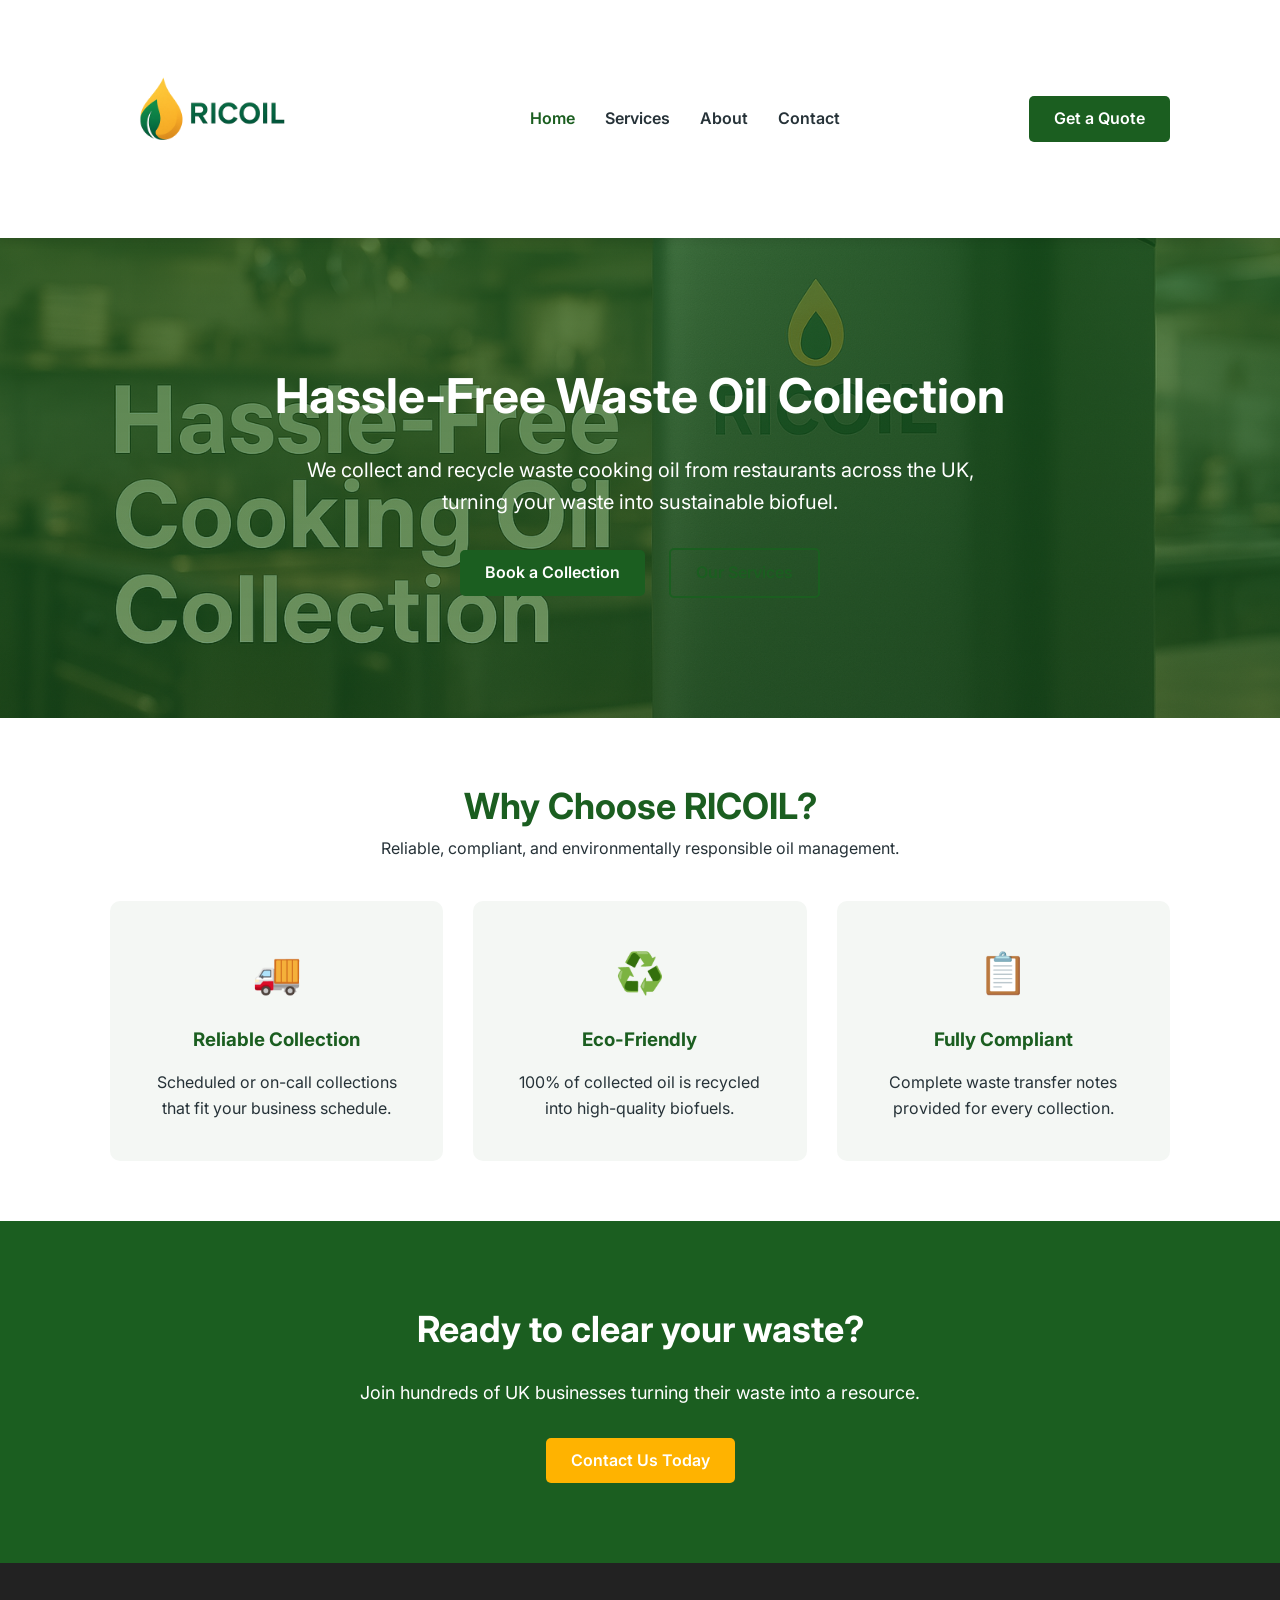
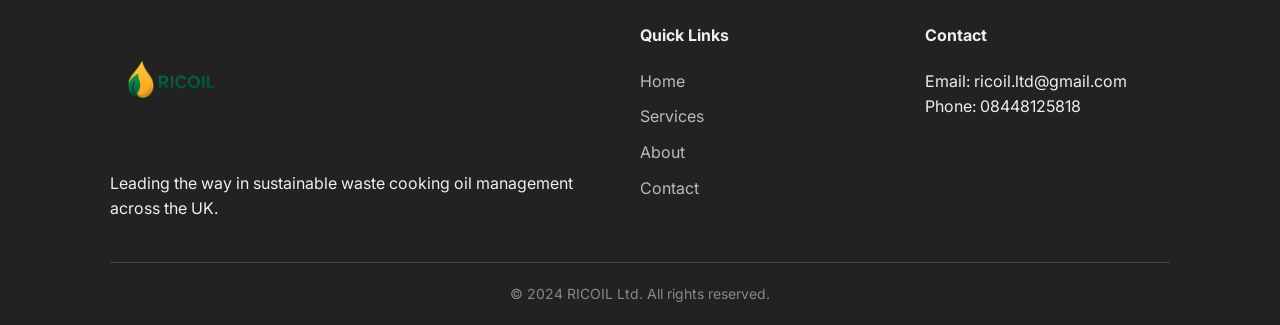
==== index.html @ 2f8b3d70 "Double logo size and remove head office references" ====
<!DOCTYPE html>
<html lang="en">
<head>
    <meta charset="UTF-8">
    <meta name="viewport" content="width=device-width, initial-scale=1.0">
    <title>RICOIL | Waste Cooking Oil Collection & Recycling UK</title>
    <link rel="stylesheet" href="styles.css">
    <link rel="icon" type="image/png" href="favicon.png">
    <link rel="preconnect" href="https://fonts.googleapis.com">
    <link rel="preconnect" href="https://fonts.gstatic.com" crossorigin>
    <link href="https://fonts.googleapis.com/css2?family=Inter:wght@400;600;700&display=swap" rel="stylesheet">
</head>
<body>
    <header>
        <nav class="container">
            <div class="logo">
                <a href="index.html">
                    <img src="logo.png" alt="RICOIL Logo" height="200">
                </a>
            </div>
            <ul class="nav-links">
                <li><a href="index.html" class="active">Home</a></li>
                <li><a href="services.html">Services</a></li>
                <li><a href="about.html">About</a></li>
                <li><a href="contact.html">Contact</a></li>
            </ul>
            <a href="contact.html" class="btn btn-primary">Get a Quote</a>
        </nav>
    </header>

    <main>
        <section class="hero">
            <div class="container">
                <div class="hero-content">
                    <h1>Hassle-Free Waste Oil Collection</h1>
                    <p>We collect and recycle waste cooking oil from restaurants across the UK, turning your waste into sustainable biofuel.</p>
                    <div class="hero-btns">
                        <a href="contact.html" class="btn btn-primary">Book a Collection</a>
                        <a href="services.html" class="btn btn-secondary">Our Services</a>
                    </div>
                </div>
            </div>
        </section>

        <section class="value-prop container">
            <div class="section-title">
                <h2>Why Choose RICOIL?</h2>
                <p>Reliable, compliant, and environmentally responsible oil management.</p>
            </div>
            <div class="grid">
                <div class="card">
                    <div class="icon">🚚</div>
                    <h3>Reliable Collection</h3>
                    <p>Scheduled or on-call collections that fit your business schedule.</p>
                </div>
                <div class="card">
                    <div class="icon">♻️</div>
                    <h3>Eco-Friendly</h3>
                    <p>100% of collected oil is recycled into high-quality biofuels.</p>
                </div>
                <div class="card">
                    <div class="icon">📋</div>
                    <h3>Fully Compliant</h3>
                    <p>Complete waste transfer notes provided for every collection.</p>
                </div>
            </div>
        </section>

        <section class="cta">
            <div class="container">
                <h2>Ready to clear your waste?</h2>
                <p>Join hundreds of UK businesses turning their waste into a resource.</p>
                <a href="contact.html" class="btn btn-primary">Contact Us Today</a>
            </div>
        </section>
    </main>

    <footer>
        <div class="container">
            <div class="footer-grid">
                <div class="footer-about">
                    <img src="logo.png" alt="RICOIL Logo" height="120" style="margin-bottom: 20px;">
                    <p>Leading the way in sustainable waste cooking oil management across the UK.</p>
                </div>
                <div class="footer-links">
                    <h4>Quick Links</h4>
                    <ul>
                        <li><a href="index.html">Home</a></li>
                        <li><a href="services.html">Services</a></li>
                        <li><a href="about.html">About</a></li>
                        <li><a href="contact.html">Contact</a></li>
                    </ul>
                </div>
                <div class="footer-contact">
                    <h4>Contact</h4>
                    <p>Email: ricoil.ltd@gmail.com</p>
                    <p>Phone: 08448125818</p>
                </div>
            </div>
            <div class="footer-bottom">
                <p>&copy; 2024 RICOIL Ltd. All rights reserved.</p>
            </div>
        </div>
    </footer>

    <script src="main.js"></script>
</body>
</html>
---- styles.css ----
:root {
    --primary-color: #1B5E20; /* Forest Green */
    --secondary-color: #FFB300; /* Golden Yellow */
    --accent-color: #FFB300;
    --text-color: #263238; /* Charcoal Gray */
    --light-bg: #f4f7f4;
    --white: #ffffff;
    --gray: #666;
    --container-width: 1100px;
}

* {
    margin: 0;
    padding: 0;
    box-sizing: border-box;
}

body {
    font-family: 'Inter', sans-serif;
    line-height: 1.6;
    color: var(--text-color);
    background-color: var(--white);
}

.container {
    max-width: var(--container-width);
    margin: 0 auto;
    padding: 0 20px;
}

header {
    background: var(--white);
    box-shadow: 0 2px 10px rgba(0,0,0,0.1);
    position: sticky;
    top: 0;
    z-index: 1000;
    padding: 15px 0;
}

nav {
    display: flex;
    justify-content: space-between;
    align-items: center;
}

.logo-text {
    font-size: 24px;
    font-weight: 700;
    color: var(--primary-color);
    text-decoration: none;
}

.logo-text span {
    color: var(--secondary-color);
}

.nav-links {
    display: flex;
    list-style: none;
}

.nav-links li {
    margin-left: 30px;
}

.nav-links a {
    text-decoration: none;
    color: var(--text-color);
    font-weight: 600;
    transition: color 0.3s;
}

.nav-links a:hover, .nav-links a.active {
    color: var(--primary-color);
}

.btn {
    display: inline-block;
    padding: 10px 25px;
    border-radius: 5px;
    text-decoration: none;
    font-weight: 600;
    transition: all 0.3s;
    cursor: pointer;
    border: none;
}

.btn-primary {
    background-color: var(--primary-color);
    color: var(--white);
}

.btn-primary:hover {
    background-color: #1b5e20;
    transform: translateY(-2px);
}

.btn-secondary {
    background-color: transparent;
    color: var(--primary-color);
    border: 2px solid var(--primary-color);
}

.btn-secondary:hover {
    background-color: var(--primary-color);
    color: var(--white);
}

/* Hero Section */
.hero {
    background: linear-gradient(rgba(27, 94, 32, 0.7), rgba(27, 94, 32, 0.6)), url('hero-banner.png') no-repeat center center/cover;
    padding: 120px 0;
    text-align: center;
    color: var(--white);
}

.hero-content h1 {
    font-size: 48px;
    margin-bottom: 20px;
    color: var(--white);
}

.hero-content p {
    font-size: 20px;
    margin-bottom: 30px;
    max-width: 700px;
    margin-left: auto;
    margin-right: auto;
}

.hero-btns .btn {
    margin: 0 10px;
}

/* Value Prop / Grid */
.section-title {
    text-align: center;
    margin: 60px 0 40px;
}

.section-title h2 {
    font-size: 36px;
    color: var(--primary-color);
}

.grid {
    display: grid;
    grid-template-columns: repeat(auto-fit, minmax(300px, 1fr));
    gap: 30px;
    margin-bottom: 60px;
}

.card {
    padding: 40px;
    background: var(--light-bg);
    border-radius: 10px;
    text-align: center;
    transition: transform 0.3s;
}

.card:hover {
    transform: translateY(-10px);
}

.card .icon {
    font-size: 40px;
    margin-bottom: 20px;
}

.card h3 {
    margin-bottom: 15px;
    color: var(--primary-color);
}

/* CTA Section */
.cta {
    background-color: var(--primary-color);
    color: var(--white);
    padding: 80px 0;
    text-align: center;
}

.cta h2 {
    font-size: 36px;
    margin-bottom: 20px;
}

.cta p {
    font-size: 18px;
    margin-bottom: 30px;
}

.cta .btn-primary {
    background-color: var(--secondary-color);
}

.cta .btn-primary:hover {
    background-color: #e68a00;
}

/* Footer */
footer {
    background-color: #222;
    color: #eee;
    padding: 60px 0 20px;
}

.footer-grid {
    display: grid;
    grid-template-columns: 2fr 1fr 1fr;
    gap: 40px;
    margin-bottom: 40px;
}

.footer-about h3 {
    color: var(--primary-color);
    margin-bottom: 20px;
}

.footer-links h4, .footer-contact h4 {
    margin-bottom: 20px;
}

.footer-links ul {
    list-style: none;
}

.footer-links li {
    margin-bottom: 10px;
}

.footer-links a {
    color: #bbb;
    text-decoration: none;
    transition: color 0.3s;
}

.footer-links a:hover {
    color: var(--white);
}

.footer-bottom {
    text-align: center;
    padding-top: 20px;
    border-top: 1px solid #444;
    font-size: 14px;
    color: #888;
}

/* Small Hero for internal pages */
.hero-small {
    background: linear-gradient(rgba(27, 94, 32, 0.85), rgba(27, 94, 32, 0.75)), url('hero-banner.png') no-repeat center center/cover;
    padding: 60px 0;
    text-align: center;
    color: var(--white);
}

.hero-small h1 {
    font-size: 36px;
    margin-bottom: 10px;
}

/* Service Detail */
.services-detail {
    padding: 80px 0;
}

.service-item {
    display: flex;
    align-items: center;
    gap: 60px;
    margin-bottom: 100px;
}

.service-item.reverse {
    flex-direction: row-reverse;
}

.service-text {
    flex: 1;
}

.service-text h2 {
    font-size: 32px;
    color: var(--primary-color);
    margin-bottom: 20px;
}

.service-text p {
    font-size: 18px;
    margin-bottom: 20px;
}

.service-text ul {
    list-style: none;
}

.service-text li {
    margin-bottom: 10px;
    padding-left: 25px;
    position: relative;
}

.service-text li::before {
    content: '✓';
    position: absolute;
    left: 0;
    color: var(--secondary-color);
    font-weight: bold;
}

.service-img {
    flex: 1;
}

.service-img img {
    width: 100%;
    border-radius: 10px;
    box-shadow: 0 10px 30px rgba(0,0,0,0.1);
}

/* About Page */
.about-content {
    padding: 80px 0;
}

.text-block {
    max-width: 800px;
    margin: 0 auto 60px;
}

.text-block h2 {
    color: var(--primary-color);
    margin-bottom: 20px;
}

.text-block p {
    margin-bottom: 20px;
    font-size: 18px;
}

.stats-grid {
    display: grid;
    grid-template-columns: repeat(3, 1fr);
    gap: 30px;
    margin-bottom: 80px;
}

.stat-card {
    background-color: var(--light-bg);
    padding: 40px;
    text-align: center;
    border-radius: 10px;
}

.stat-card h3 {
    font-size: 40px;
    color: var(--secondary-color);
    margin-bottom: 10px;
}

.stat-card p {
    font-weight: 600;
}

@media (max-width: 768px) {
    .stats-grid {
        grid-template-columns: 1fr;
    }
}

/* Contact Page */
.contact-section {
    padding: 80px 0;
}

.contact-grid {
    display: grid;
    grid-template-columns: 1fr 1.5fr;
    gap: 60px;
    align-items: start;
}

.contact-info h2 {
    color: var(--primary-color);
    margin-bottom: 20px;
}

.info-item {
    display: flex;
    gap: 20px;
    margin-bottom: 30px;
}

.info-icon {
    font-size: 24px;
}

.info-item h4 {
    margin-bottom: 5px;
    color: var(--primary-color);
}

.contact-form-container {
    background: var(--white);
    padding: 40px;
    border-radius: 10px;
    box-shadow: 0 10px 30px rgba(0,0,0,0.05);
    border: 1px solid #eee;
}

.form-group {
    margin-bottom: 20px;
}

.form-group label {
    display: block;
    margin-bottom: 8px;
    font-weight: 600;
}

.form-group input, .form-group select, .form-group textarea {
    width: 100%;
    padding: 12px;
    border: 1px solid #ddd;
    border-radius: 5px;
    font-family: inherit;
    font-size: 16px;
}

.form-group input:focus, .form-group select:focus, .form-group textarea:focus {
    outline: none;
    border-color: var(--primary-color);
}

.btn-block {
    width: 100%;
}

.hidden {
    display: none;
}

.success-message {
    text-align: center;
    padding: 20px;
}

.success-message h3 {
    color: var(--primary-color);
    margin-bottom: 15px;
}

@media (max-width: 768px) {
    .nav-links {
        display: none;
    }
    .hero-content h1 {
        font-size: 32px;
    }
    .footer-grid {
        grid-template-columns: 1fr;
    }
    .contact-grid {
        grid-template-columns: 1fr;
    }
    .service-item, .service-item.reverse {
        flex-direction: column;
        gap: 30px;
        margin-bottom: 60px;
    }
    .stats-grid {
        grid-template-columns: 1fr;
    }
}
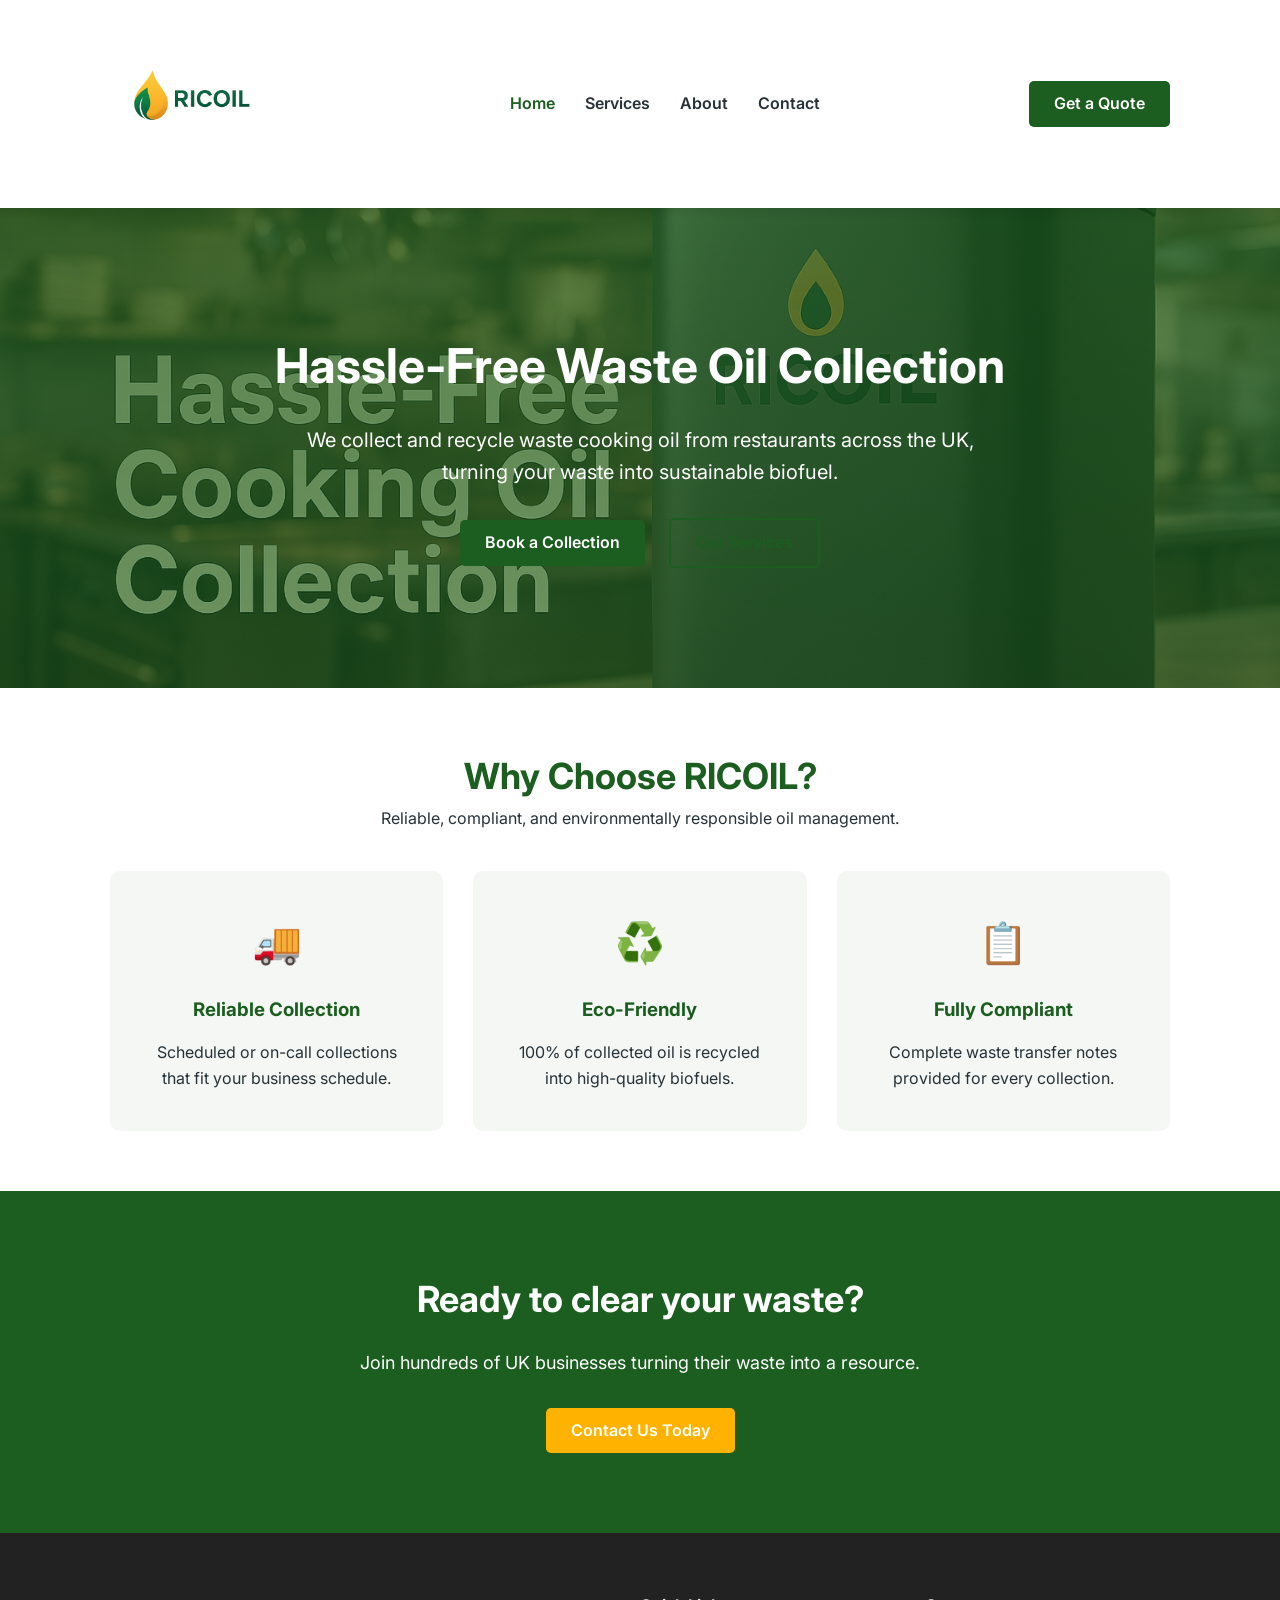
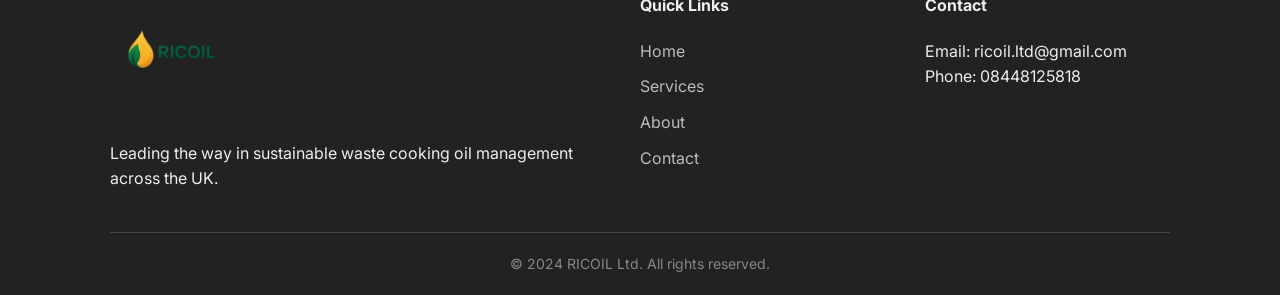
==== commit 21abab96: "Refinement: Update logo header height to 160px and remove physical address references" ====
--- a/index.html
+++ b/index.html
@@ -15,7 +15,7 @@
         <nav class="container">
             <div class="logo">
                 <a href="index.html">
-                    <img src="logo.png" alt="RICOIL Logo" height="200">
+                    <img src="logo.png" alt="RICOIL Logo" height="160">
                 </a>
             </div>
             <ul class="nav-links">
--- a/styles.css
+++ b/styles.css
@@ -34,7 +34,7 @@
     position: sticky;
     top: 0;
     z-index: 1000;
-    padding: 15px 0;
+    padding: 20px 0;
 }
 
 nav {
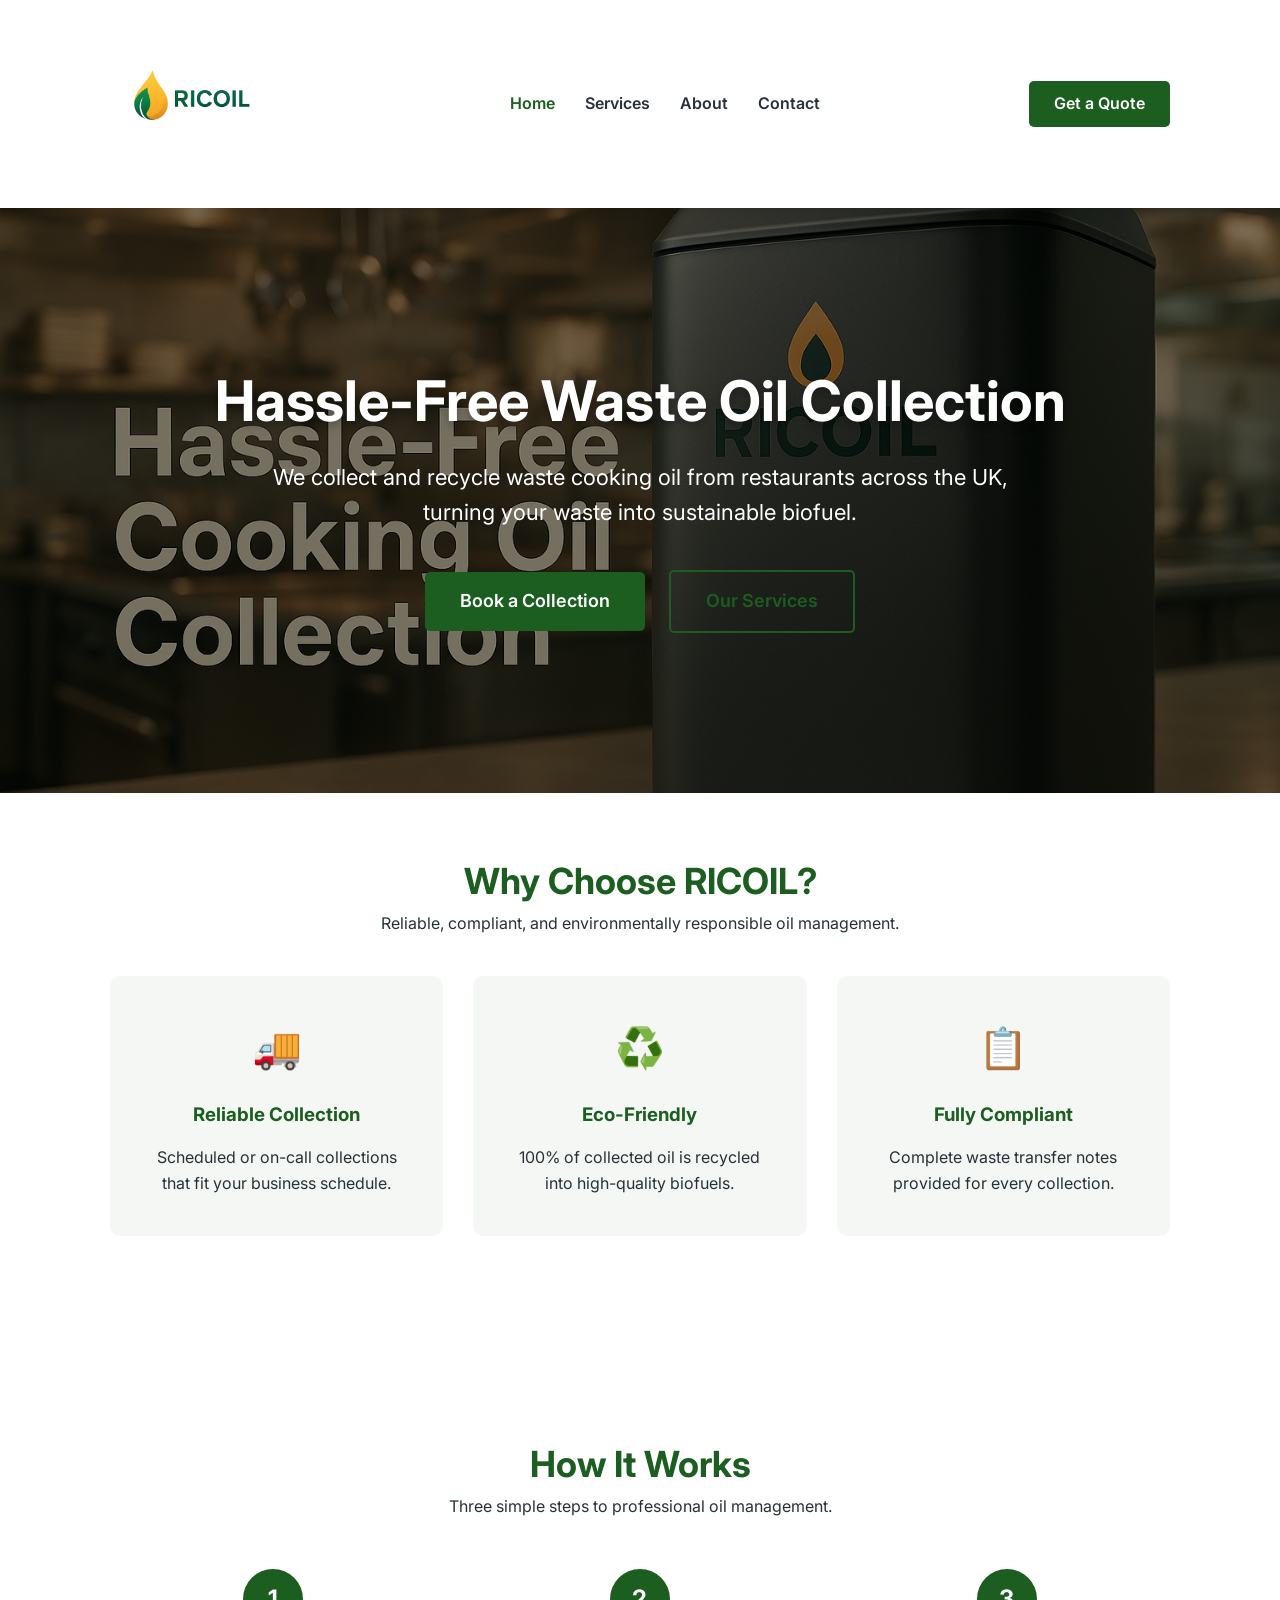
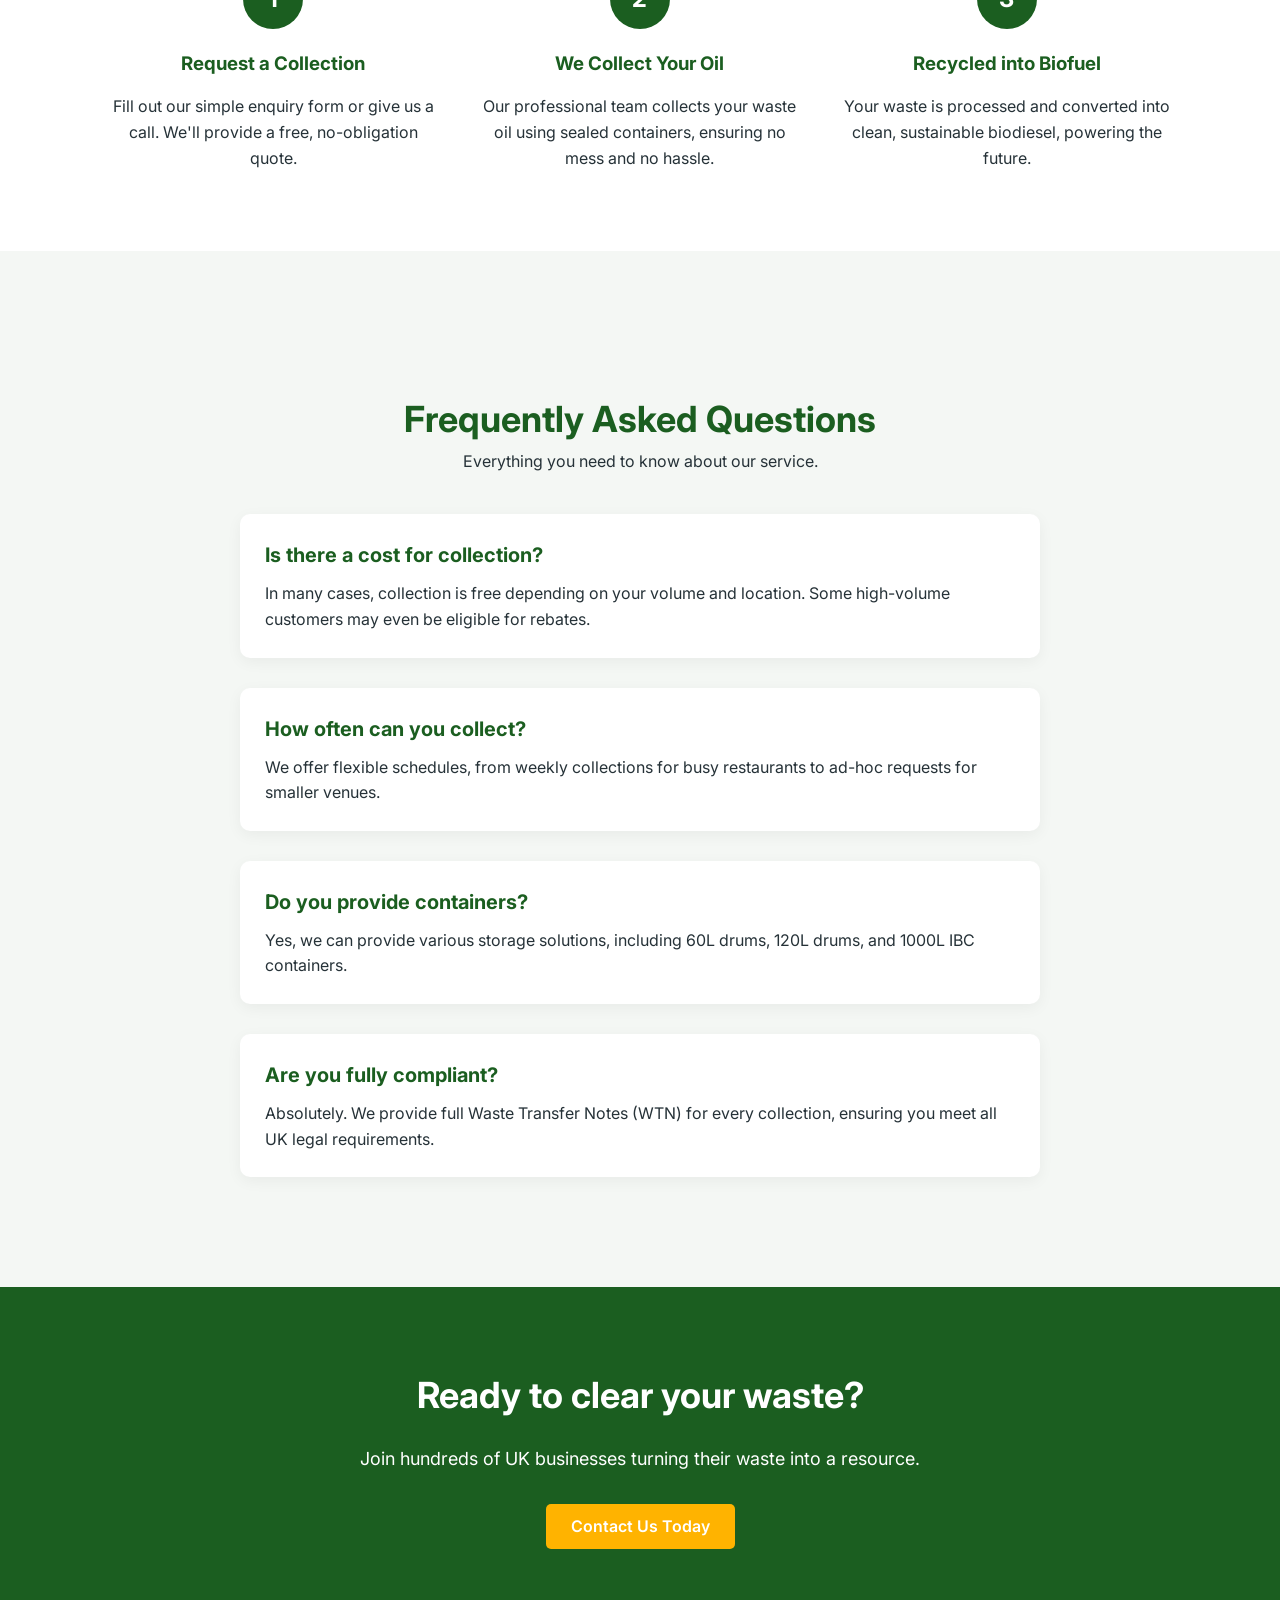
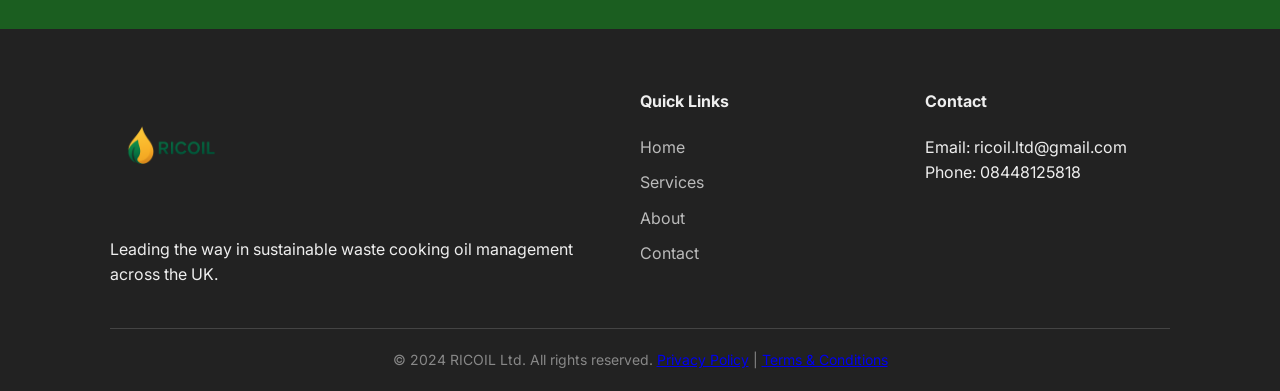
==== commit c469ad78: "Major site overhaul: Upgraded hero, refined services, added How It Works, FAQ, Privacy Policy, Terms" ====
--- a/index.html
+++ b/index.html
@@ -4,6 +4,40 @@
     <meta charset="UTF-8">
     <meta name="viewport" content="width=device-width, initial-scale=1.0">
     <title>RICOIL | Waste Cooking Oil Collection & Recycling UK</title>
+    <meta name="description" content="RICOIL provides hassle-free waste cooking oil collection and recycling services for restaurants, pubs, and cafes across the UK. Turn your used oil into sustainable biofuel today.">
+    <meta name="keywords" content="waste cooking oil collection, used cooking oil recycling, UK oil disposal, restaurant oil collection, Ricoil, biofuel recycling">
+    <meta name="author" content="RICOIL">
+    <link rel="canonical" href="https://lebaah.github.io/Ricoil/">
+
+    <!-- Open Graph / Facebook -->
+    <meta property="og:type" content="website">
+    <meta property="og:url" content="https://lebaah.github.io/Ricoil/">
+    <meta property="og:title" content="RICOIL | Waste Cooking Oil Collection & Recycling UK">
+    <meta property="og:description" content="RICOIL provides hassle-free waste cooking oil collection and recycling services for restaurants, pubs, and cafes across the UK.">
+    <meta property="og:image" content="https://lebaah.github.io/Ricoil/logo.png">
+
+    <!-- Twitter -->
+    <meta property="twitter:card" content="summary_large_image">
+    <meta property="twitter:url" content="https://lebaah.github.io/Ricoil/">
+    <meta property="twitter:title" content="RICOIL | Waste Cooking Oil Collection & Recycling UK">
+    <meta property="twitter:description" content="RICOIL provides hassle-free waste cooking oil collection and recycling services for restaurants, pubs, and cafes across the UK.">
+    <meta property="twitter:image" content="https://lebaah.github.io/Ricoil/logo.png">
+
+    <!-- Structured Data -->
+    <script type="application/ld+json">
+    {
+      "@context": "https://schema.org",
+      "@type": "LocalBusiness",
+      "name": "RICOIL",
+      "description": "Waste cooking oil collection and recycling services across the UK.",
+      "url": "https://lebaah.github.io/Ricoil/",
+      "telephone": "08448125818",
+      "email": "ricoil.ltd@gmail.com",
+      "areaServed": "UK",
+      "serviceType": "Waste Oil Collection and Recycling"
+    }
+    </script>
+
     <link rel="stylesheet" href="styles.css">
     <link rel="icon" type="image/png" href="favicon.png">
     <link rel="preconnect" href="https://fonts.googleapis.com">
@@ -15,7 +49,7 @@
         <nav class="container">
             <div class="logo">
                 <a href="index.html">
-                    <img src="logo.png" alt="RICOIL Logo" height="160">
+                    <img src="logo.png" alt="RICOIL - Professional Waste Cooking Oil Collection" height="160">
                 </a>
             </div>
             <ul class="nav-links">
@@ -66,6 +100,59 @@
             </div>
         </section>
 
+        <section class="how-it-works section-padding">
+            <div class="container">
+                <div class="section-title">
+                    <h2>How It Works</h2>
+                    <p>Three simple steps to professional oil management.</p>
+                </div>
+                <div class="steps-grid">
+                    <div class="step">
+                        <div class="step-number">1</div>
+                        <h3>Request a Collection</h3>
+                        <p>Fill out our simple enquiry form or give us a call. We'll provide a free, no-obligation quote.</p>
+                    </div>
+                    <div class="step">
+                        <div class="step-number">2</div>
+                        <h3>We Collect Your Oil</h3>
+                        <p>Our professional team collects your waste oil using sealed containers, ensuring no mess and no hassle.</p>
+                    </div>
+                    <div class="step">
+                        <div class="step-number">3</div>
+                        <h3>Recycled into Biofuel</h3>
+                        <p>Your waste is processed and converted into clean, sustainable biodiesel, powering the future.</p>
+                    </div>
+                </div>
+            </div>
+        </section>
+
+        <section class="faq section-padding bg-light">
+            <div class="container">
+                <div class="section-title">
+                    <h2>Frequently Asked Questions</h2>
+                    <p>Everything you need to know about our service.</p>
+                </div>
+                <div class="faq-container">
+                    <div class="faq-item">
+                        <h3>Is there a cost for collection?</h3>
+                        <p>In many cases, collection is free depending on your volume and location. Some high-volume customers may even be eligible for rebates.</p>
+                    </div>
+                    <div class="faq-item">
+                        <h3>How often can you collect?</h3>
+                        <p>We offer flexible schedules, from weekly collections for busy restaurants to ad-hoc requests for smaller venues.</p>
+                    </div>
+                    <div class="faq-item">
+                        <h3>Do you provide containers?</h3>
+                        <p>Yes, we can provide various storage solutions, including 60L drums, 120L drums, and 1000L IBC containers.</p>
+                    </div>
+                    <div class="faq-item">
+                        <h3>Are you fully compliant?</h3>
+                        <p>Absolutely. We provide full Waste Transfer Notes (WTN) for every collection, ensuring you meet all UK legal requirements.</p>
+                    </div>
+                </div>
+            </div>
+        </section>
+
         <section class="cta">
             <div class="container">
                 <h2>Ready to clear your waste?</h2>
@@ -79,7 +166,7 @@
         <div class="container">
             <div class="footer-grid">
                 <div class="footer-about">
-                    <img src="logo.png" alt="RICOIL Logo" height="120" style="margin-bottom: 20px;">
+                    <img src="logo.png" alt="RICOIL - Sustainable Biofuel Recycling" height="120" style="margin-bottom: 20px;">
                     <p>Leading the way in sustainable waste cooking oil management across the UK.</p>
                 </div>
                 <div class="footer-links">
@@ -98,7 +185,7 @@
                 </div>
             </div>
             <div class="footer-bottom">
-                <p>&copy; 2024 RICOIL Ltd. All rights reserved.</p>
+                <p>&copy; 2024 RICOIL Ltd. All rights reserved. <a href="privacy.html">Privacy Policy</a> | <a href="terms.html">Terms & Conditions</a></p>
             </div>
         </div>
     </footer>
--- a/styles.css
+++ b/styles.css
@@ -108,28 +108,33 @@
 
 /* Hero Section */
 .hero {
-    background: linear-gradient(rgba(27, 94, 32, 0.7), rgba(27, 94, 32, 0.6)), url('hero-banner.png') no-repeat center center/cover;
-    padding: 120px 0;
+    background: linear-gradient(rgba(0, 0, 0, 0.5), rgba(0, 0, 0, 0.5)), url('hero-banner.png') no-repeat center center/cover;
+    padding: 160px 0;
     text-align: center;
     color: var(--white);
 }
 
 .hero-content h1 {
-    font-size: 48px;
-    margin-bottom: 20px;
-    color: var(--white);
+    font-size: 56px;
+    margin-bottom: 25px;
+    color: var(--white);
+    text-shadow: 0 4px 10px rgba(0,0,0,0.3);
+    line-height: 1.2;
 }
 
 .hero-content p {
-    font-size: 20px;
-    margin-bottom: 30px;
-    max-width: 700px;
+    font-size: 22px;
+    margin-bottom: 40px;
+    max-width: 800px;
     margin-left: auto;
     margin-right: auto;
+    font-weight: 400;
 }
 
 .hero-btns .btn {
     margin: 0 10px;
+    padding: 15px 35px;
+    font-size: 18px;
 }
 
 /* Value Prop / Grid */
@@ -473,3 +478,79 @@
         grid-template-columns: 1fr;
     }
 }
+
+/* Major Overhaul Additions */
+.section-padding {
+    padding: 80px 0;
+}
+
+.bg-light {
+    background-color: var(--light-bg);
+}
+
+/* How It Works */
+.steps-grid {
+    display: grid;
+    grid-template-columns: repeat(auto-fit, minmax(250px, 1fr));
+    gap: 40px;
+    margin-top: 50px;
+}
+
+.step {
+    text-align: center;
+    position: relative;
+}
+
+.step-number {
+    width: 60px;
+    height: 60px;
+    background-color: var(--primary-color);
+    color: var(--white);
+    border-radius: 50%;
+    display: flex;
+    align-items: center;
+    justify-content: center;
+    font-size: 24px;
+    font-weight: 700;
+    margin: 0 auto 20px;
+}
+
+.step h3 {
+    margin-bottom: 15px;
+    color: var(--primary-color);
+}
+
+/* FAQ */
+.faq-container {
+    max-width: 800px;
+    margin: 40px auto 0;
+}
+
+.faq-item {
+    margin-bottom: 30px;
+    background: var(--white);
+    padding: 25px;
+    border-radius: 10px;
+    box-shadow: 0 4px 15px rgba(0,0,0,0.05);
+}
+
+.faq-item h3 {
+    font-size: 20px;
+    margin-bottom: 10px;
+    color: var(--primary-color);
+}
+
+/* Content Text (Privacy/Terms) */
+.content-text {
+    max-width: 800px;
+    margin: 0 auto;
+}
+
+.content-text h2 {
+    margin: 40px 0 15px;
+    color: var(--primary-color);
+}
+
+.content-text p {
+    margin-bottom: 20px;
+}
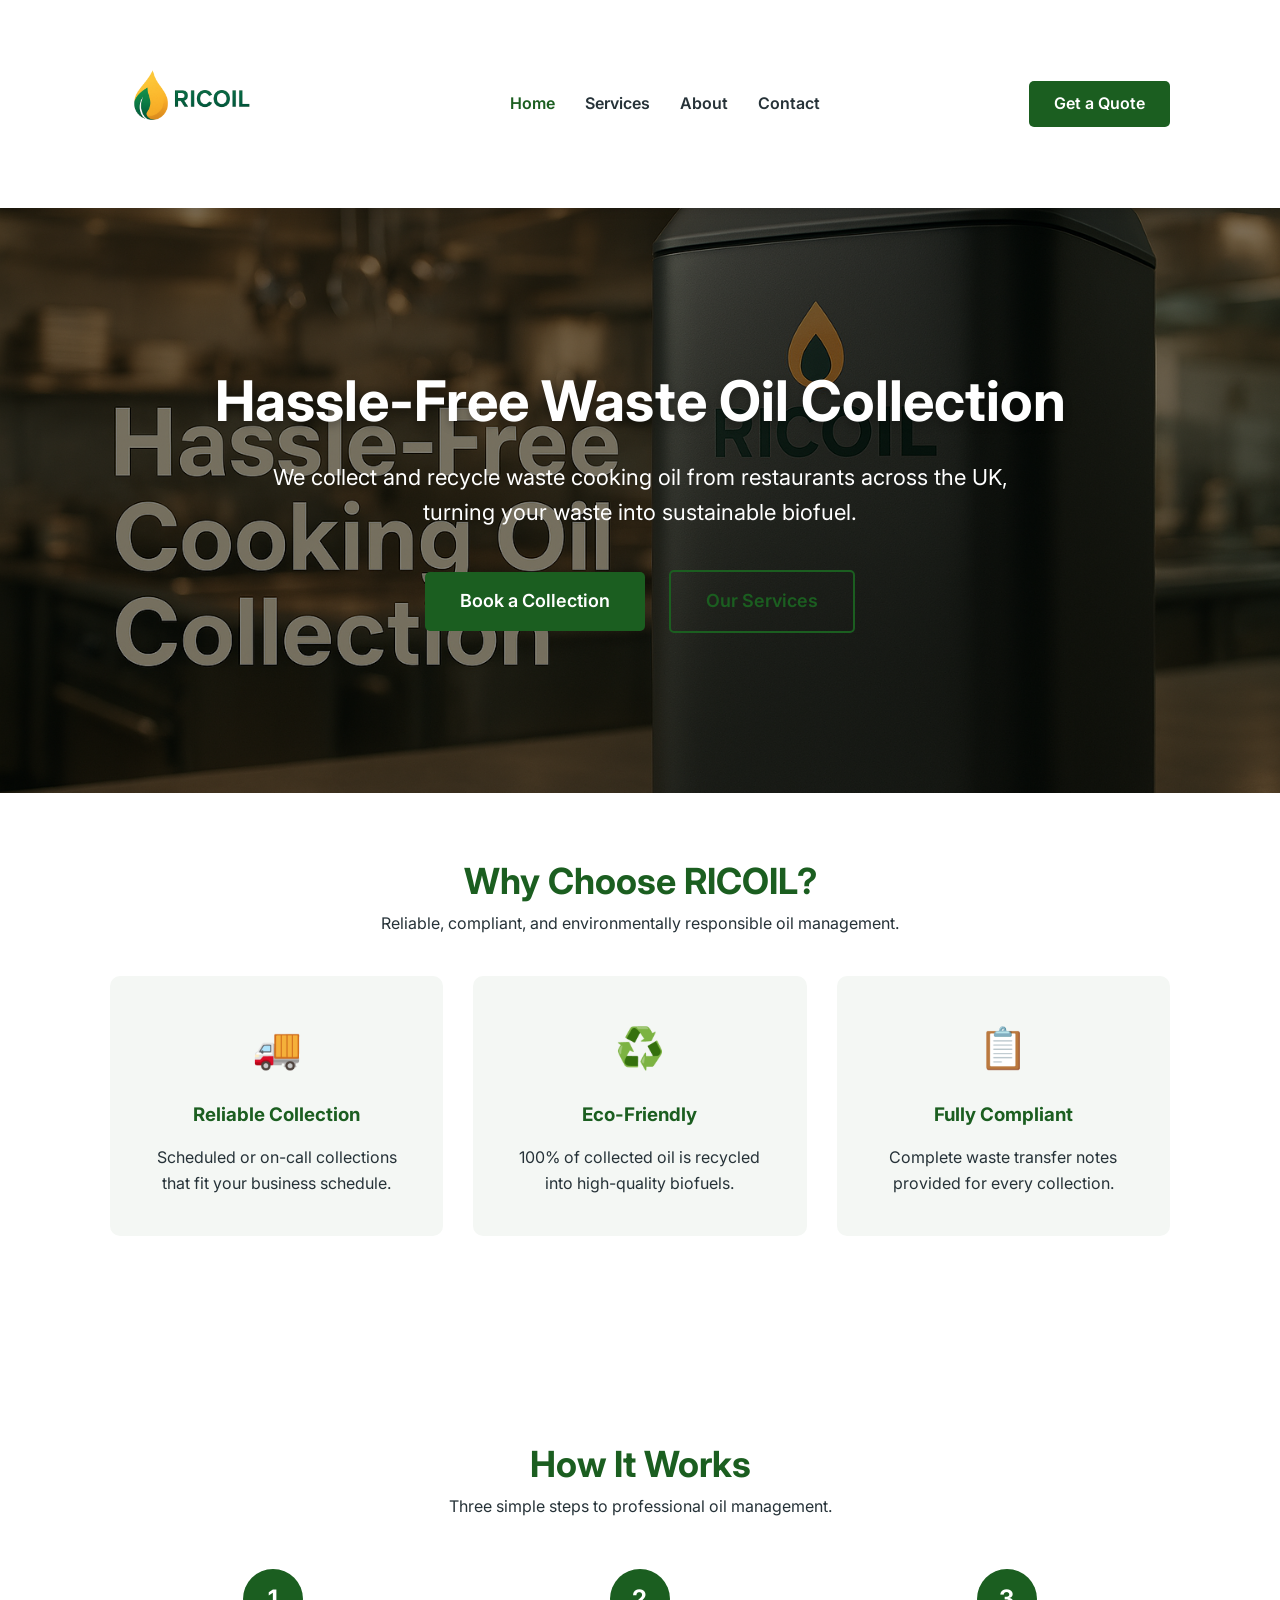
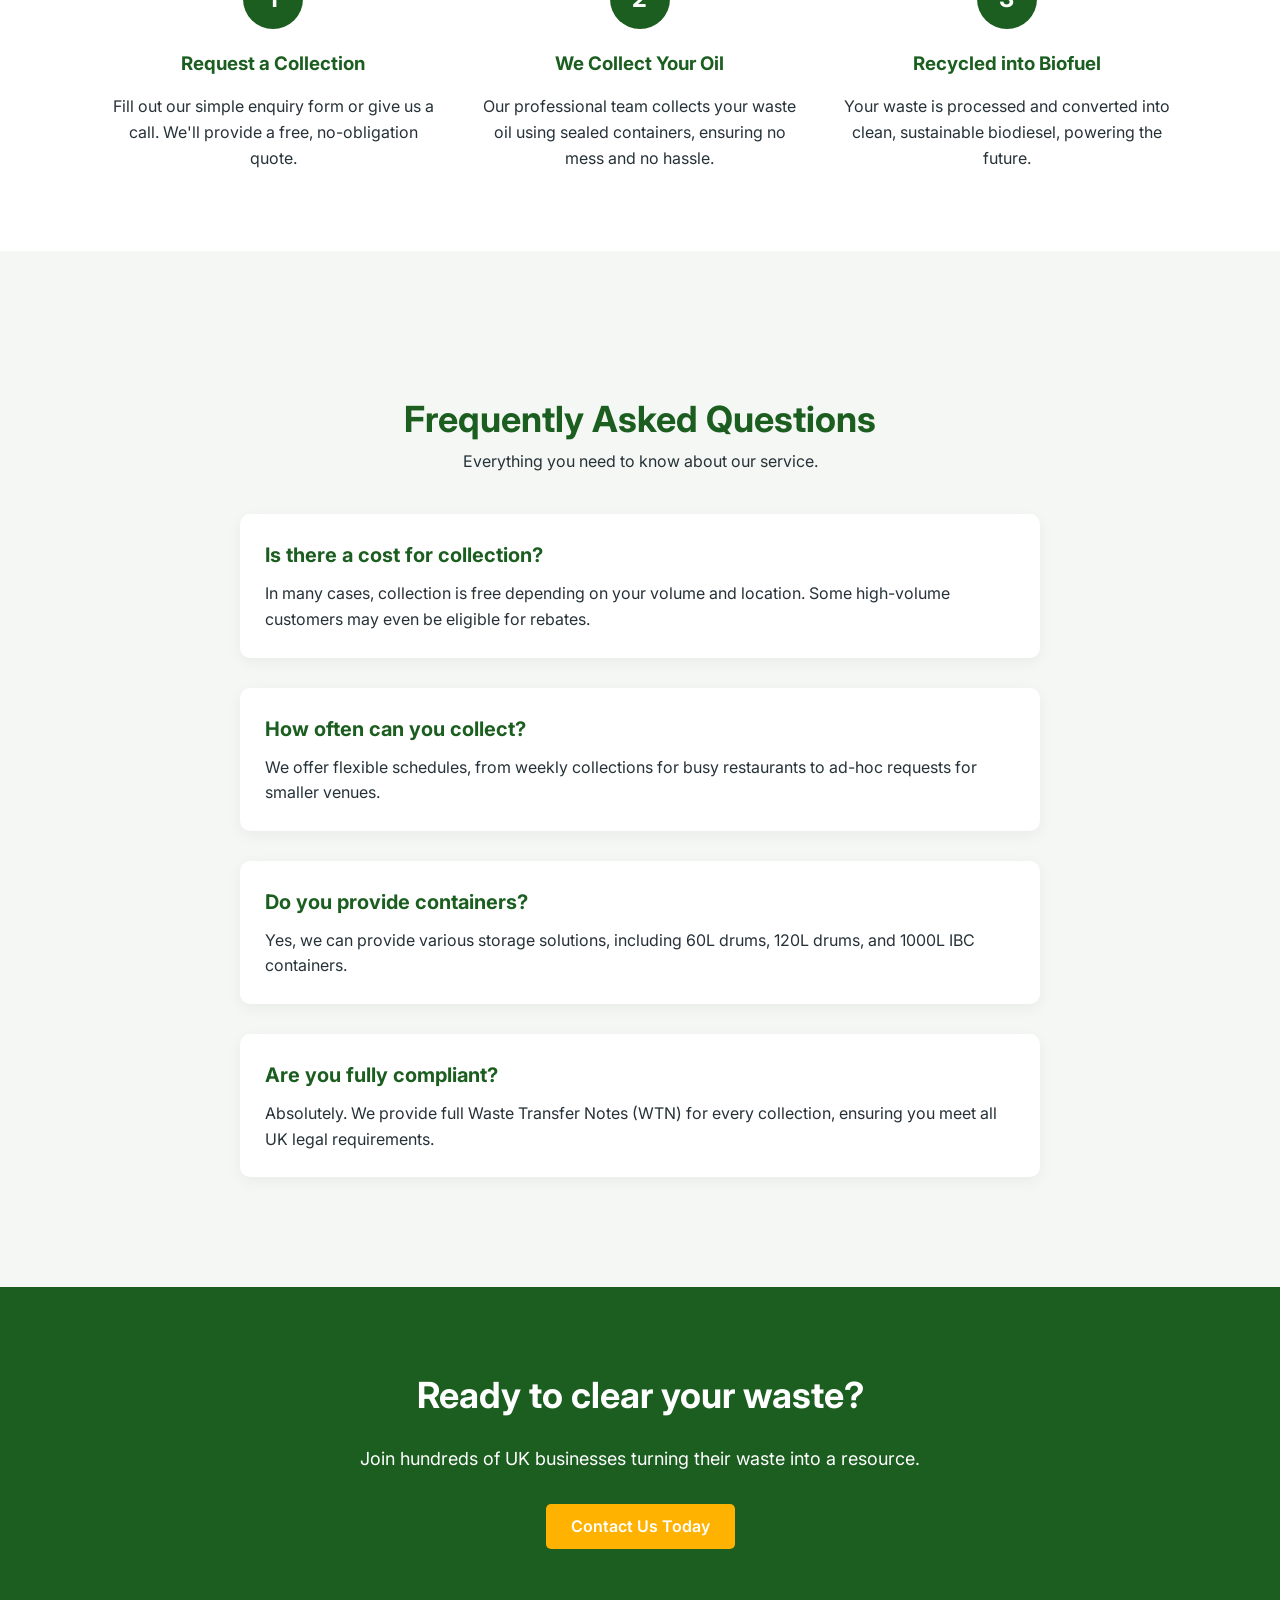
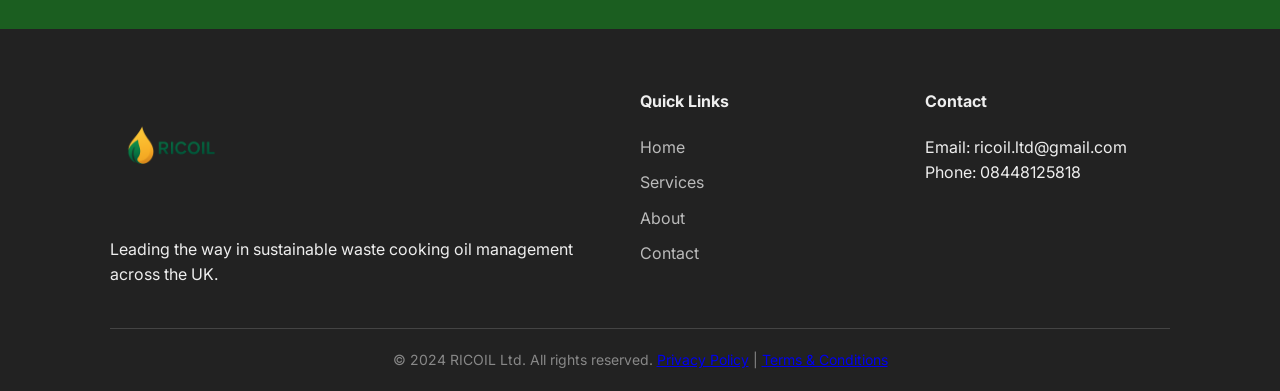
==== commit f08450cf: "Overhaul: Added hero animations, AJAX form submission, and How It Works on services page" ====
--- a/index.html
+++ b/index.html
@@ -66,8 +66,8 @@
         <section class="hero">
             <div class="container">
                 <div class="hero-content">
-                    <h1>Hassle-Free Waste Oil Collection</h1>
-                    <p>We collect and recycle waste cooking oil from restaurants across the UK, turning your waste into sustainable biofuel.</p>
+                    <h1 class="fade-in">Hassle-Free Waste Oil Collection</h1>
+                    <p class="fade-in-delay">We collect and recycle waste cooking oil from restaurants across the UK, turning your waste into sustainable biofuel.</p>
                     <div class="hero-btns">
                         <a href="contact.html" class="btn btn-primary">Book a Collection</a>
                         <a href="services.html" class="btn btn-secondary">Our Services</a>
--- a/styles.css
+++ b/styles.css
@@ -554,3 +554,25 @@
 .content-text p {
     margin-bottom: 20px;
 }
+
+/* Animations */
+.fade-in {
+    animation: fadeIn 1s ease-out forwards;
+    opacity: 0;
+}
+
+.fade-in-delay {
+    animation: fadeIn 1.2s ease-out 0.3s forwards;
+    opacity: 0;
+}
+
+@keyframes fadeIn {
+    from {
+        opacity: 0;
+        transform: translateY(20px);
+    }
+    to {
+        opacity: 1;
+        transform: translateY(0);
+    }
+}
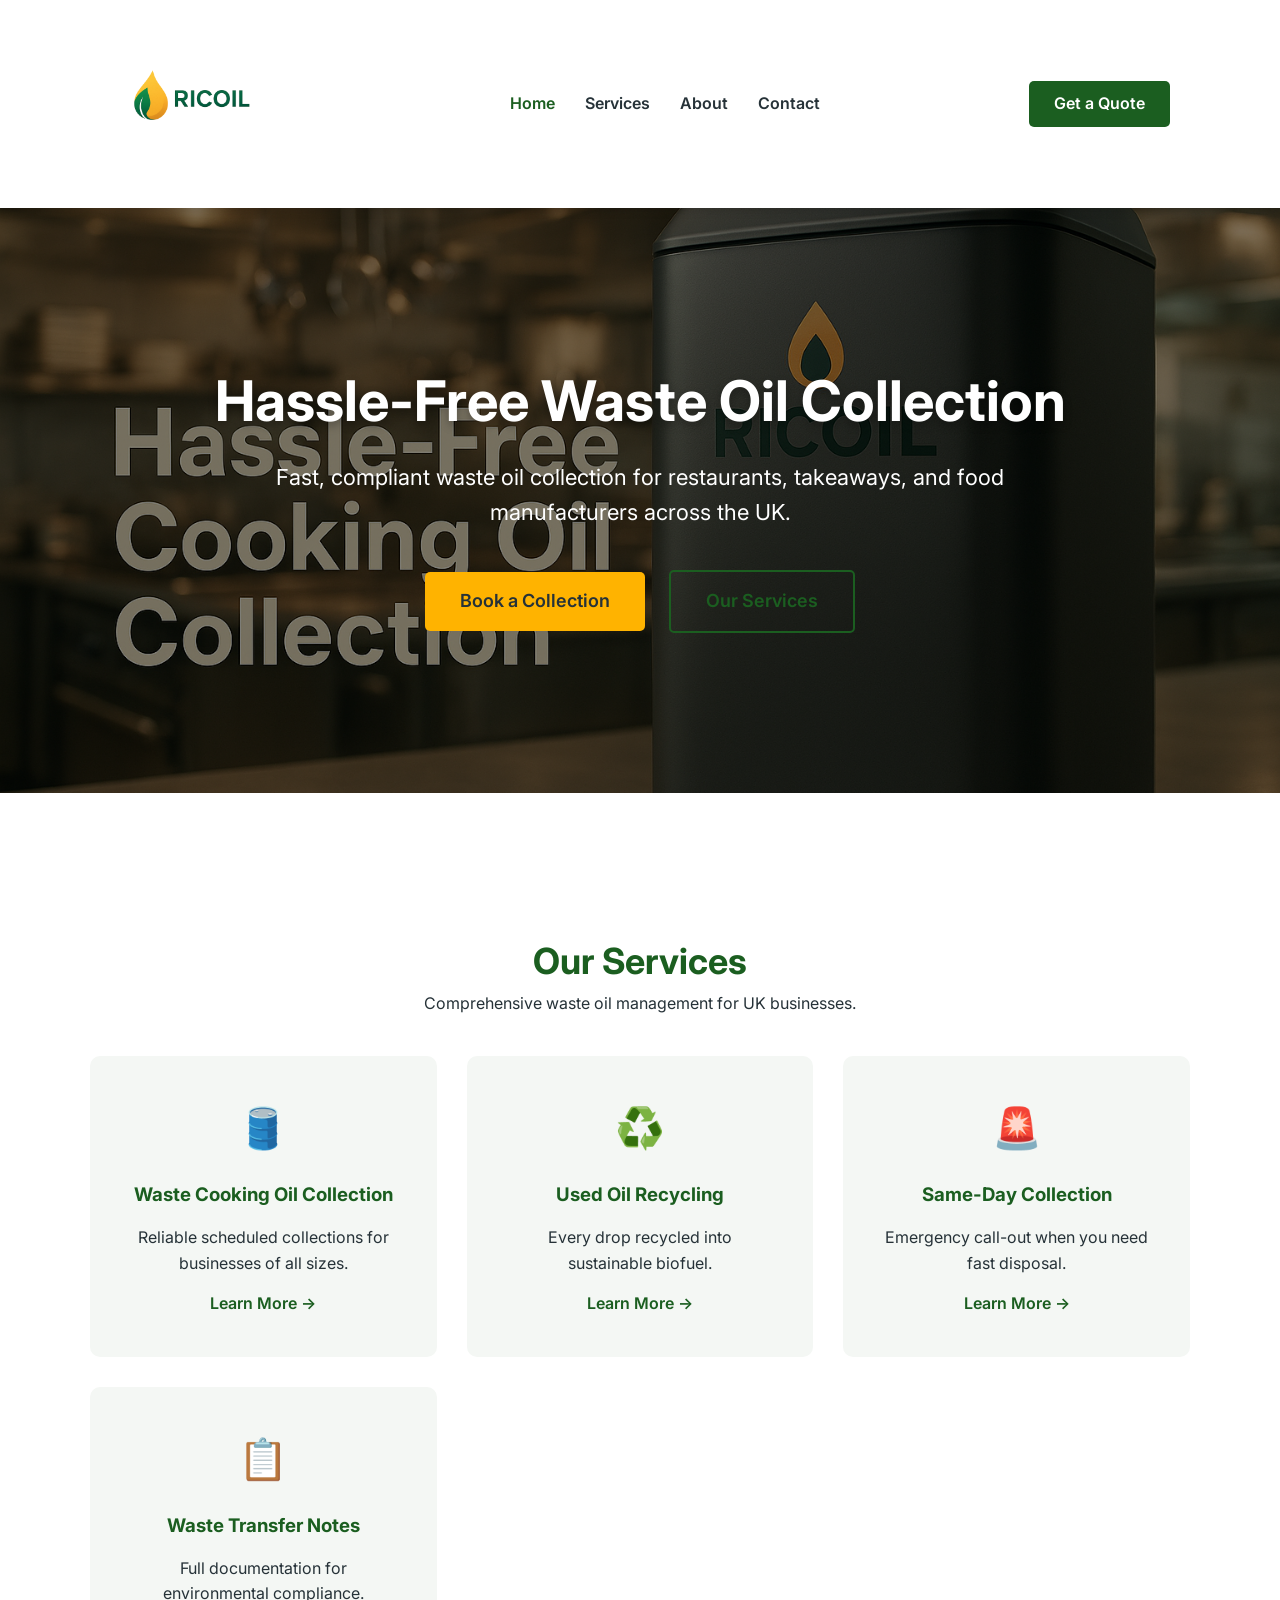
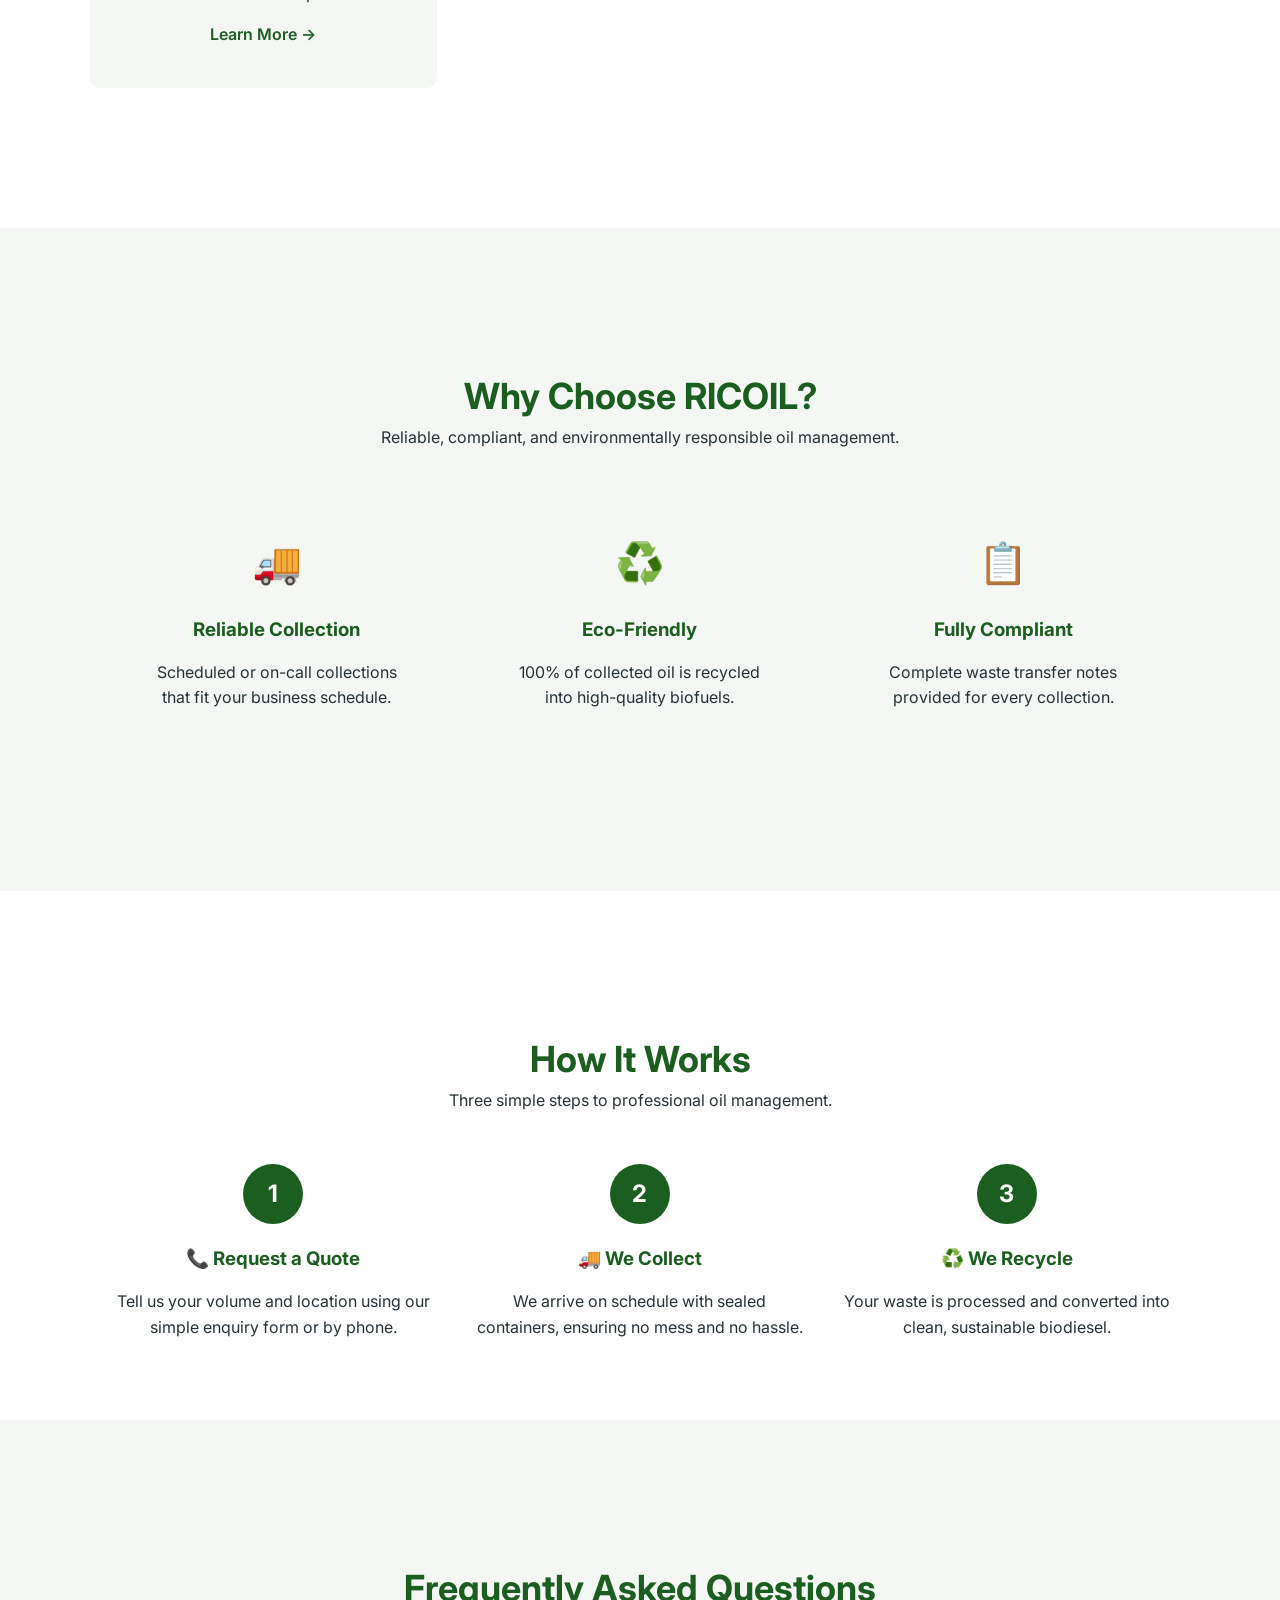
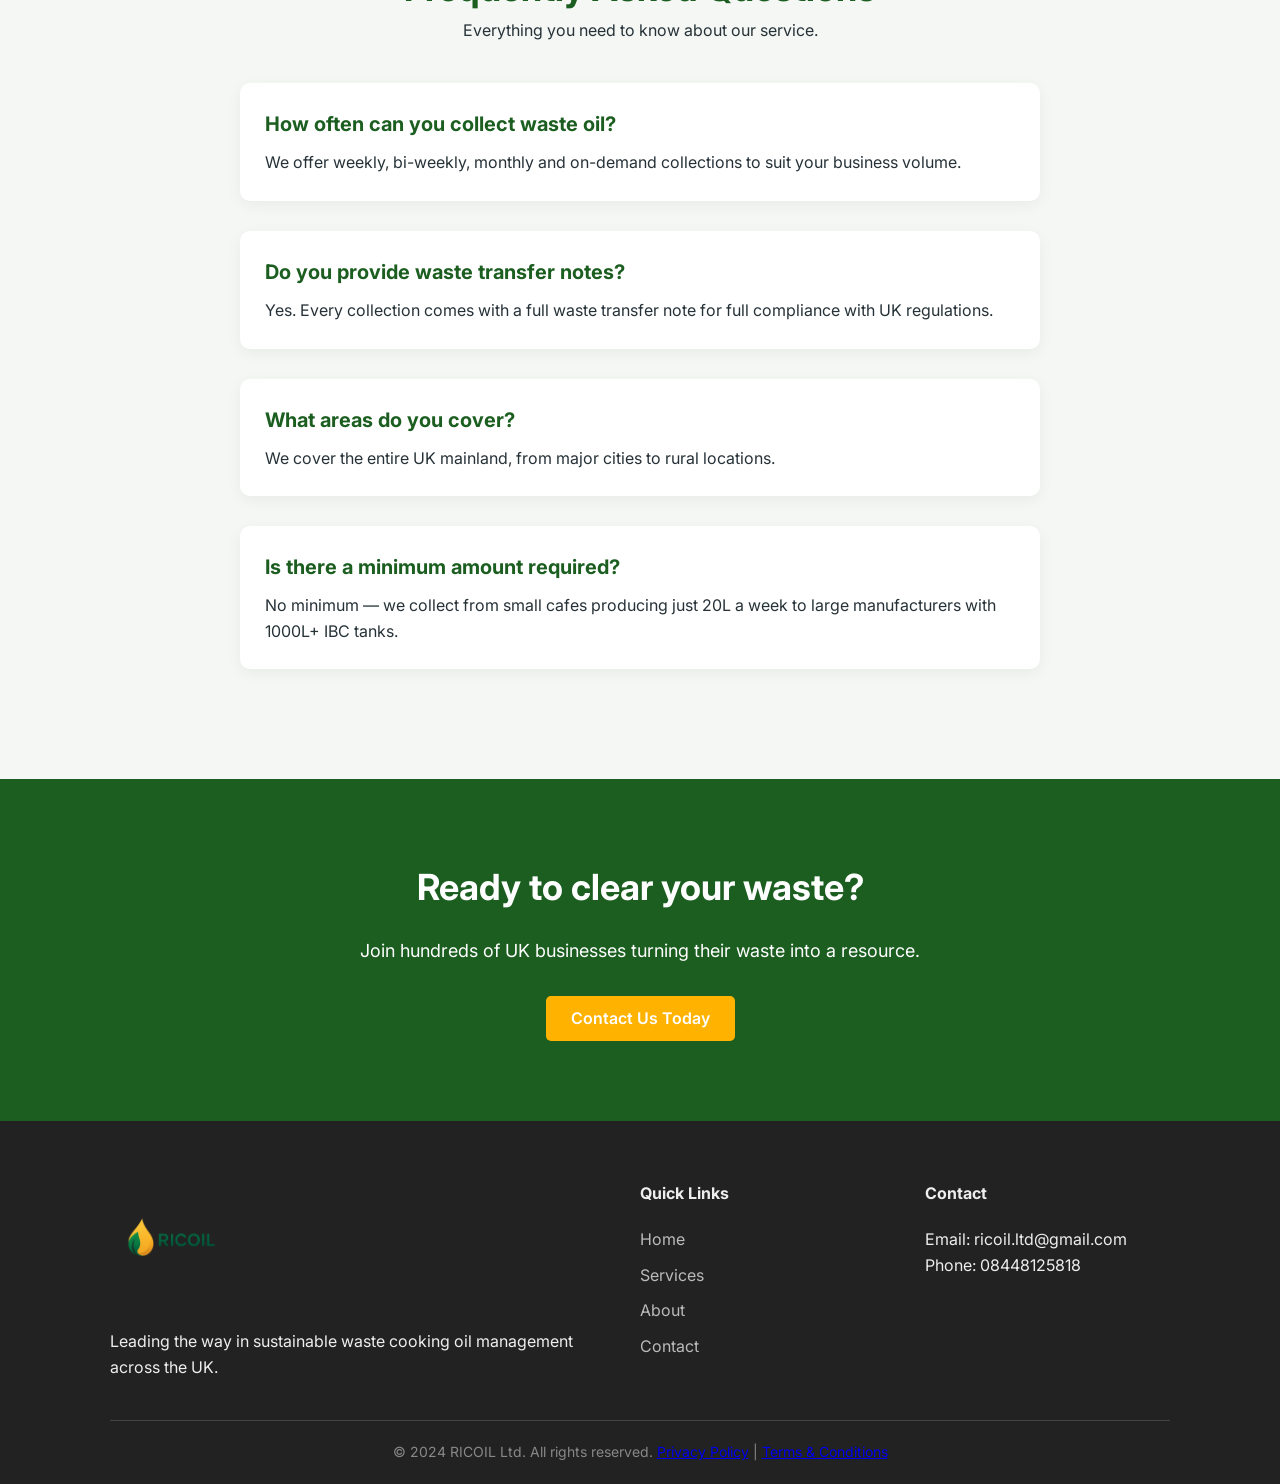
==== commit df1e15ab: "Final overhaul fixes: Correct text content, animations, CTA styling, and How It Works on About page" ====
--- a/index.html
+++ b/index.html
@@ -67,35 +67,70 @@
             <div class="container">
                 <div class="hero-content">
                     <h1 class="fade-in">Hassle-Free Waste Oil Collection</h1>
-                    <p class="fade-in-delay">We collect and recycle waste cooking oil from restaurants across the UK, turning your waste into sustainable biofuel.</p>
+                    <p class="fade-in-delay">Fast, compliant waste oil collection for restaurants, takeaways, and food manufacturers across the UK.</p>
                     <div class="hero-btns">
-                        <a href="contact.html" class="btn btn-primary">Book a Collection</a>
+                        <a href="contact.html" class="btn btn-cta">Book a Collection</a>
                         <a href="services.html" class="btn btn-secondary">Our Services</a>
                     </div>
                 </div>
             </div>
         </section>
 
-        <section class="value-prop container">
+        <section class="services-overview container section-padding">
             <div class="section-title">
-                <h2>Why Choose RICOIL?</h2>
-                <p>Reliable, compliant, and environmentally responsible oil management.</p>
+                <h2>Our Services</h2>
+                <p>Comprehensive waste oil management for UK businesses.</p>
             </div>
             <div class="grid">
                 <div class="card">
-                    <div class="icon">🚚</div>
-                    <h3>Reliable Collection</h3>
-                    <p>Scheduled or on-call collections that fit your business schedule.</p>
+                    <div class="icon">🛢️</div>
+                    <h3>Waste Cooking Oil Collection</h3>
+                    <p>Reliable scheduled collections for businesses of all sizes.</p>
+                    <a href="services.html" class="btn-text">Learn More →</a>
                 </div>
                 <div class="card">
                     <div class="icon">♻️</div>
-                    <h3>Eco-Friendly</h3>
-                    <p>100% of collected oil is recycled into high-quality biofuels.</p>
+                    <h3>Used Oil Recycling</h3>
+                    <p>Every drop recycled into sustainable biofuel.</p>
+                    <a href="services.html" class="btn-text">Learn More →</a>
+                </div>
+                <div class="card">
+                    <div class="icon">🚨</div>
+                    <h3>Same-Day Collection</h3>
+                    <p>Emergency call-out when you need fast disposal.</p>
+                    <a href="services.html" class="btn-text">Learn More →</a>
                 </div>
                 <div class="card">
                     <div class="icon">📋</div>
-                    <h3>Fully Compliant</h3>
-                    <p>Complete waste transfer notes provided for every collection.</p>
+                    <h3>Waste Transfer Notes</h3>
+                    <p>Full documentation for environmental compliance.</p>
+                    <a href="services.html" class="btn-text">Learn More →</a>
+                </div>
+            </div>
+        </section>
+
+        <section class="value-prop bg-light section-padding">
+            <div class="container">
+                <div class="section-title">
+                    <h2>Why Choose RICOIL?</h2>
+                    <p>Reliable, compliant, and environmentally responsible oil management.</p>
+                </div>
+                <div class="grid">
+                    <div class="card">
+                        <div class="icon">🚚</div>
+                        <h3>Reliable Collection</h3>
+                        <p>Scheduled or on-call collections that fit your business schedule.</p>
+                    </div>
+                    <div class="card">
+                        <div class="icon">♻️</div>
+                        <h3>Eco-Friendly</h3>
+                        <p>100% of collected oil is recycled into high-quality biofuels.</p>
+                    </div>
+                    <div class="card">
+                        <div class="icon">📋</div>
+                        <h3>Fully Compliant</h3>
+                        <p>Complete waste transfer notes provided for every collection.</p>
+                    </div>
                 </div>
             </div>
         </section>
@@ -109,18 +144,18 @@
                 <div class="steps-grid">
                     <div class="step">
                         <div class="step-number">1</div>
-                        <h3>Request a Collection</h3>
-                        <p>Fill out our simple enquiry form or give us a call. We'll provide a free, no-obligation quote.</p>
+                        <h3>📞 Request a Quote</h3>
+                        <p>Tell us your volume and location using our simple enquiry form or by phone.</p>
                     </div>
                     <div class="step">
                         <div class="step-number">2</div>
-                        <h3>We Collect Your Oil</h3>
-                        <p>Our professional team collects your waste oil using sealed containers, ensuring no mess and no hassle.</p>
+                        <h3>🚚 We Collect</h3>
+                        <p>We arrive on schedule with sealed containers, ensuring no mess and no hassle.</p>
                     </div>
                     <div class="step">
                         <div class="step-number">3</div>
-                        <h3>Recycled into Biofuel</h3>
-                        <p>Your waste is processed and converted into clean, sustainable biodiesel, powering the future.</p>
+                        <h3>♻️ We Recycle</h3>
+                        <p>Your waste is processed and converted into clean, sustainable biodiesel.</p>
                     </div>
                 </div>
             </div>
@@ -134,20 +169,20 @@
                 </div>
                 <div class="faq-container">
                     <div class="faq-item">
-                        <h3>Is there a cost for collection?</h3>
-                        <p>In many cases, collection is free depending on your volume and location. Some high-volume customers may even be eligible for rebates.</p>
-                    </div>
-                    <div class="faq-item">
-                        <h3>How often can you collect?</h3>
-                        <p>We offer flexible schedules, from weekly collections for busy restaurants to ad-hoc requests for smaller venues.</p>
-                    </div>
-                    <div class="faq-item">
-                        <h3>Do you provide containers?</h3>
-                        <p>Yes, we can provide various storage solutions, including 60L drums, 120L drums, and 1000L IBC containers.</p>
-                    </div>
-                    <div class="faq-item">
-                        <h3>Are you fully compliant?</h3>
-                        <p>Absolutely. We provide full Waste Transfer Notes (WTN) for every collection, ensuring you meet all UK legal requirements.</p>
+                        <h3>How often can you collect waste oil?</h3>
+                        <p>We offer weekly, bi-weekly, monthly and on-demand collections to suit your business volume.</p>
+                    </div>
+                    <div class="faq-item">
+                        <h3>Do you provide waste transfer notes?</h3>
+                        <p>Yes. Every collection comes with a full waste transfer note for full compliance with UK regulations.</p>
+                    </div>
+                    <div class="faq-item">
+                        <h3>What areas do you cover?</h3>
+                        <p>We cover the entire UK mainland, from major cities to rural locations.</p>
+                    </div>
+                    <div class="faq-item">
+                        <h3>Is there a minimum amount required?</h3>
+                        <p>No minimum — we collect from small cafes producing just 20L a week to large manufacturers with 1000L+ IBC tanks.</p>
                     </div>
                 </div>
             </div>
--- a/styles.css
+++ b/styles.css
@@ -576,3 +576,21 @@
         transform: translateY(0);
     }
 }
+
+.btn-cta {
+    background-color: var(--secondary-color);
+    color: var(--text-color);
+}
+
+.btn-cta:hover {
+    background-color: #e68a00;
+    transform: translateY(-2px);
+}
+
+.btn-text {
+    display: inline-block;
+    margin-top: 15px;
+    color: var(--primary-color);
+    font-weight: 600;
+    text-decoration: none;
+}
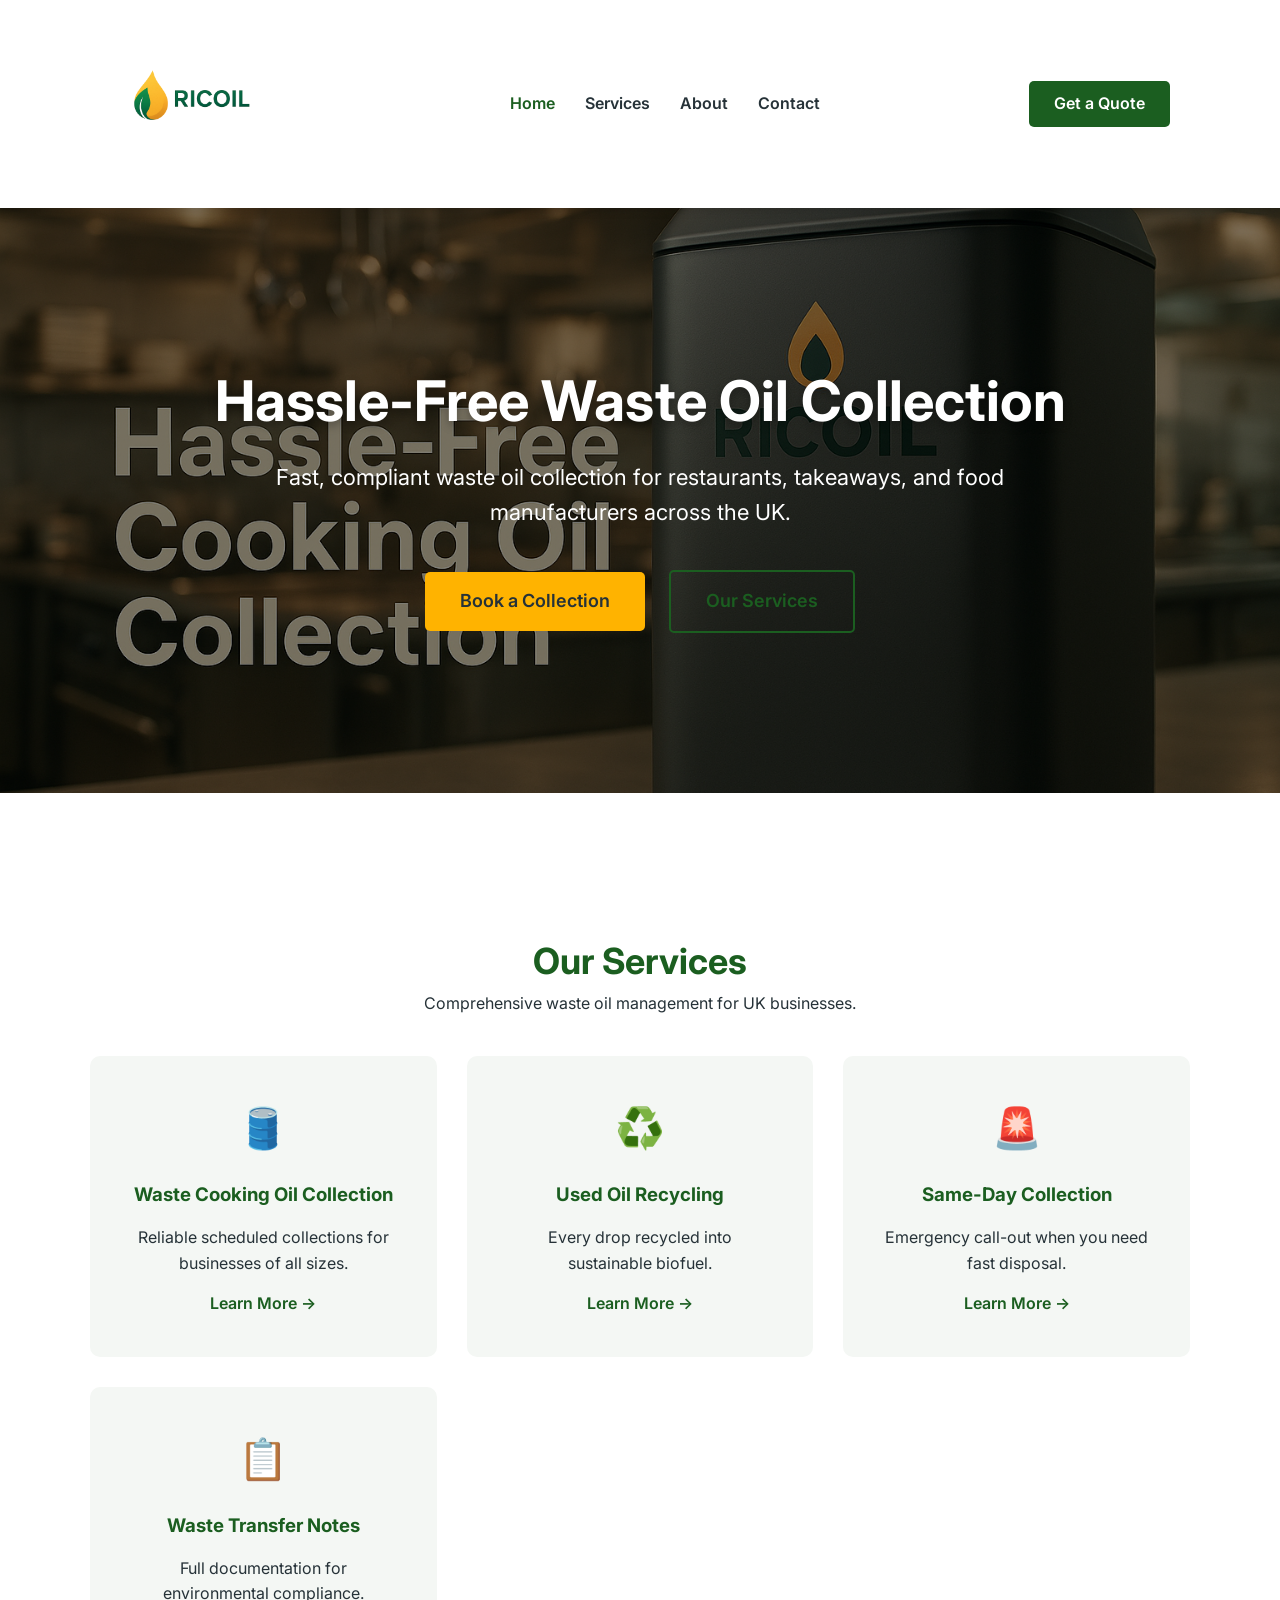
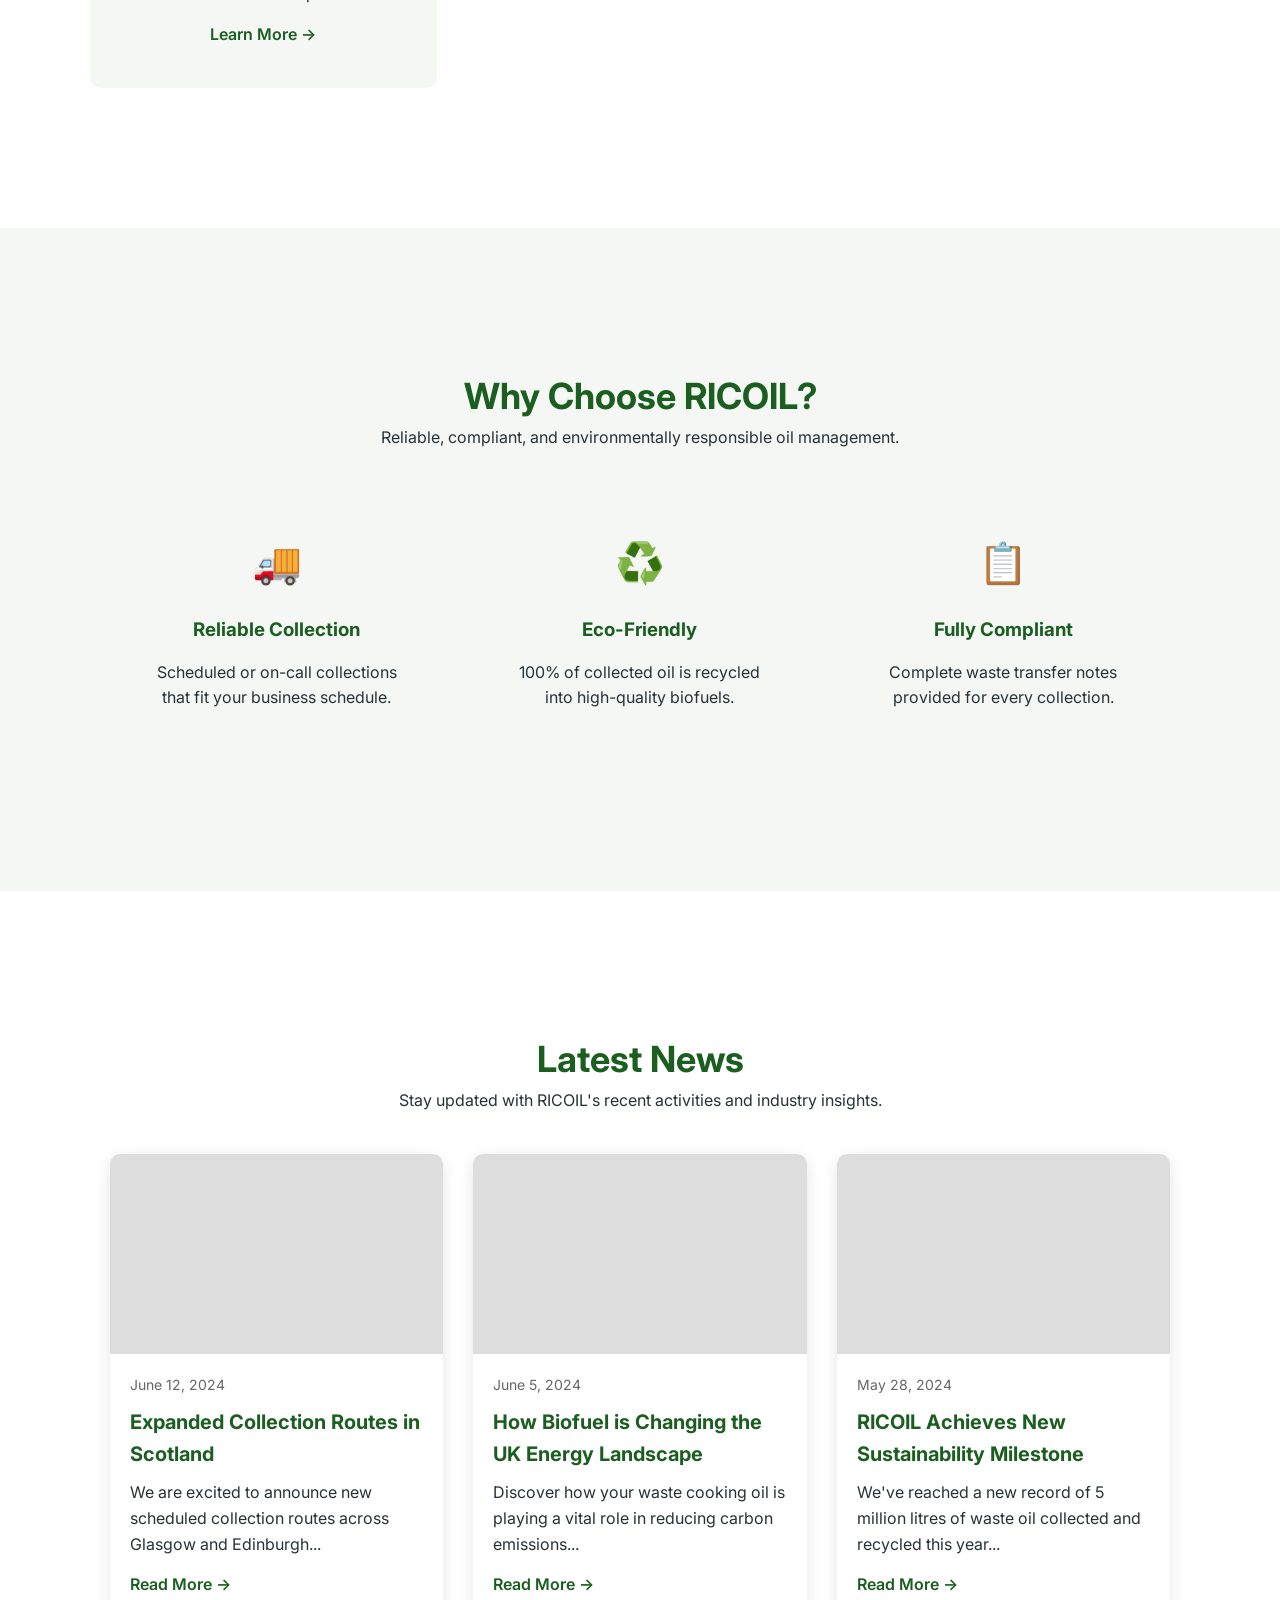
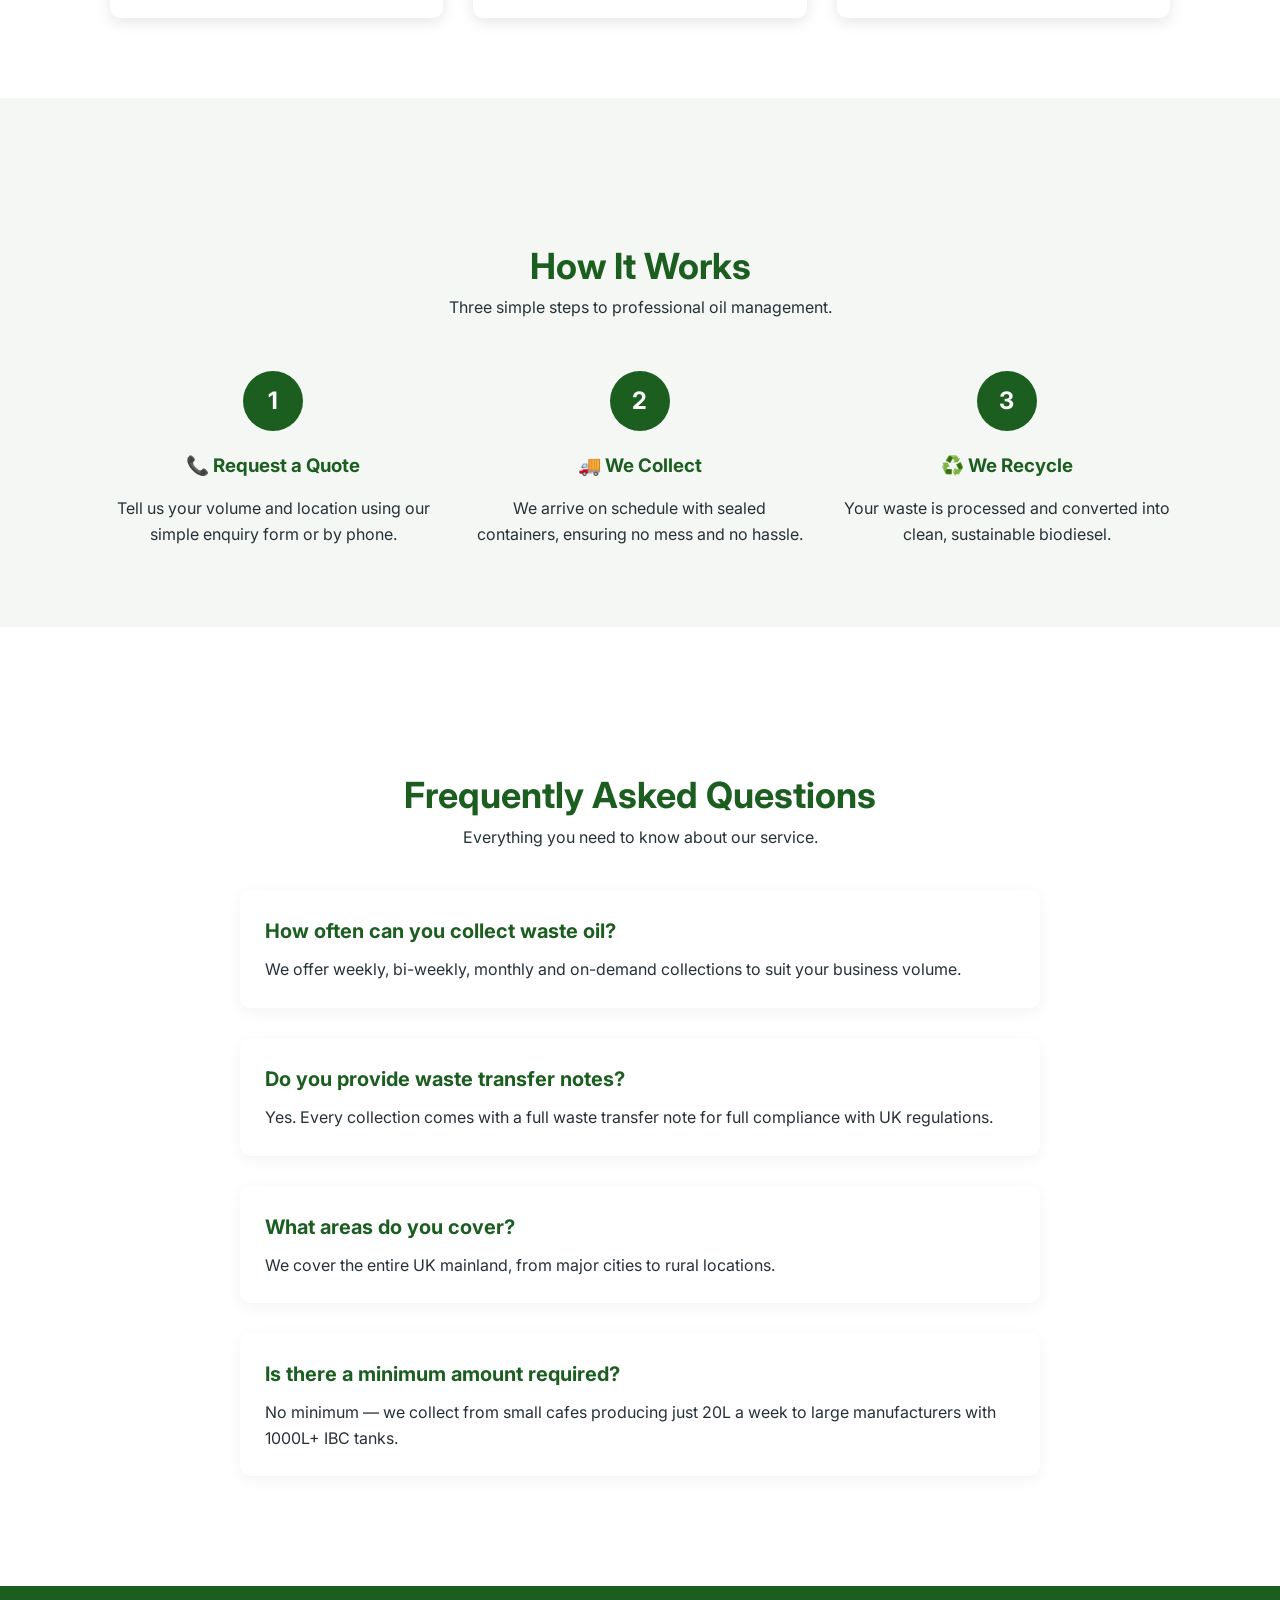
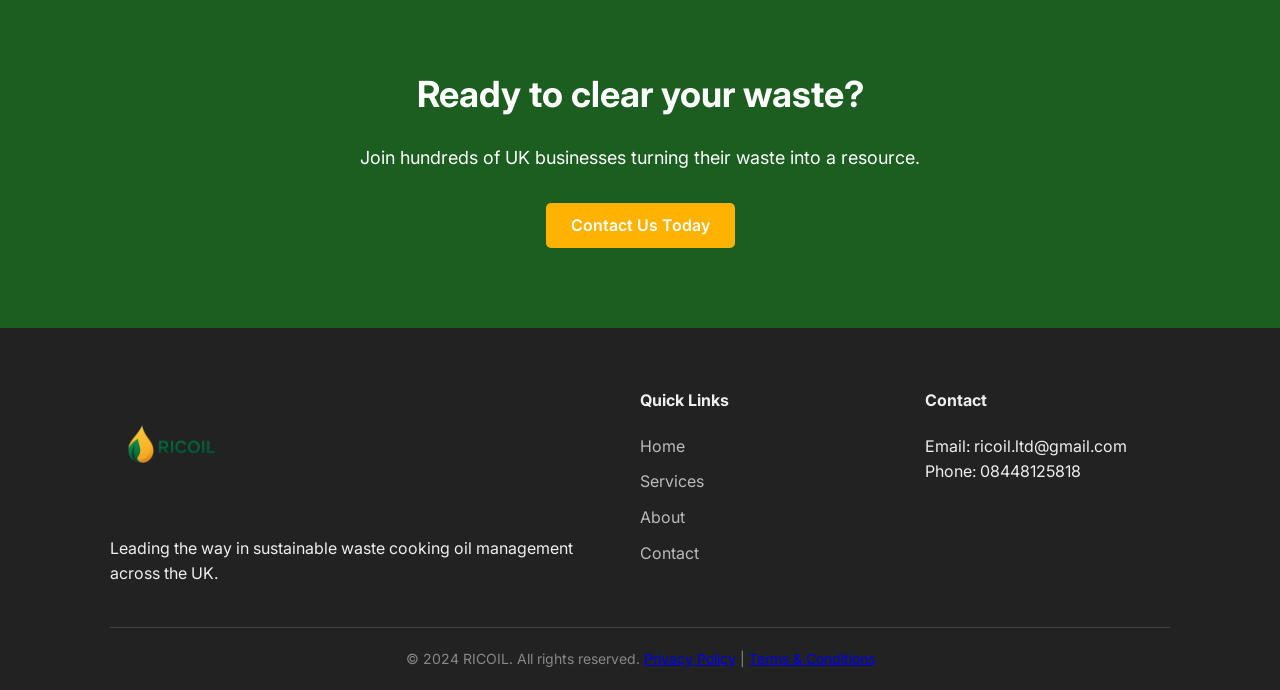
==== commit ed0969a0: "Site synchronization and News section addition: Consistent How It Works, RICOIL branding, and latest" ====
--- a/index.html
+++ b/index.html
@@ -135,7 +135,45 @@
             </div>
         </section>
 
-        <section class="how-it-works section-padding">
+        <section class="news section-padding">
+            <div class="container">
+                <div class="section-title">
+                    <h2>Latest News</h2>
+                    <p>Stay updated with RICOIL's recent activities and industry insights.</p>
+                </div>
+                <div class="news-grid">
+                    <article class="news-card">
+                        <div class="news-img" style="background-image: url('https://images.unsplash.com/photo-1594498653385-d5172c532c00?auto=format&fit=crop&q=80&w=600')"></div>
+                        <div class="news-content">
+                            <div class="news-date">June 12, 2024</div>
+                            <h3>Expanded Collection Routes in Scotland</h3>
+                            <p>We are excited to announce new scheduled collection routes across Glasgow and Edinburgh...</p>
+                            <a href="#" class="btn-text">Read More →</a>
+                        </div>
+                    </article>
+                    <article class="news-card">
+                        <div class="news-img" style="background-image: url('https://images.unsplash.com/photo-1473649085228-583485e6e4d7?auto=format&fit=crop&q=80&w=600')"></div>
+                        <div class="news-content">
+                            <div class="news-date">June 5, 2024</div>
+                            <h3>How Biofuel is Changing the UK Energy Landscape</h3>
+                            <p>Discover how your waste cooking oil is playing a vital role in reducing carbon emissions...</p>
+                            <a href="#" class="btn-text">Read More →</a>
+                        </div>
+                    </article>
+                    <article class="news-card">
+                        <div class="news-img" style="background-image: url('https://images.unsplash.com/photo-1532996122724-e3c354a0b15b?auto=format&fit=crop&q=80&w=600')"></div>
+                        <div class="news-content">
+                            <div class="news-date">May 28, 2024</div>
+                            <h3>RICOIL Achieves New Sustainability Milestone</h3>
+                            <p>We've reached a new record of 5 million litres of waste oil collected and recycled this year...</p>
+                            <a href="#" class="btn-text">Read More →</a>
+                        </div>
+                    </article>
+                </div>
+            </div>
+        </section>
+
+        <section class="how-it-works section-padding bg-light">
             <div class="container">
                 <div class="section-title">
                     <h2>How It Works</h2>
@@ -161,7 +199,7 @@
             </div>
         </section>
 
-        <section class="faq section-padding bg-light">
+        <section class="faq section-padding">
             <div class="container">
                 <div class="section-title">
                     <h2>Frequently Asked Questions</h2>
@@ -220,7 +258,7 @@
                 </div>
             </div>
             <div class="footer-bottom">
-                <p>&copy; 2024 RICOIL Ltd. All rights reserved. <a href="privacy.html">Privacy Policy</a> | <a href="terms.html">Terms & Conditions</a></p>
+                <p>&copy; 2024 RICOIL. All rights reserved. <a href="privacy.html">Privacy Policy</a> | <a href="terms.html">Terms & Conditions</a></p>
             </div>
         </div>
     </footer>
--- a/styles.css
+++ b/styles.css
@@ -594,3 +594,46 @@
     font-weight: 600;
     text-decoration: none;
 }
+
+/* News/Blog section */
+.news-grid {
+    display: grid;
+    grid-template-columns: repeat(auto-fit, minmax(300px, 1fr));
+    gap: 30px;
+    margin-top: 40px;
+}
+
+.news-card {
+    background: var(--white);
+    border-radius: 10px;
+    overflow: hidden;
+    box-shadow: 0 4px 15px rgba(0,0,0,0.1);
+    transition: transform 0.3s;
+}
+
+.news-card:hover {
+    transform: translateY(-5px);
+}
+
+.news-img {
+    height: 200px;
+    background-color: #ddd;
+    background-size: cover;
+    background-position: center;
+}
+
+.news-content {
+    padding: 20px;
+}
+
+.news-date {
+    font-size: 14px;
+    color: var(--gray);
+    margin-bottom: 10px;
+}
+
+.news-content h3 {
+    font-size: 20px;
+    margin-bottom: 10px;
+    color: var(--primary-color);
+}
